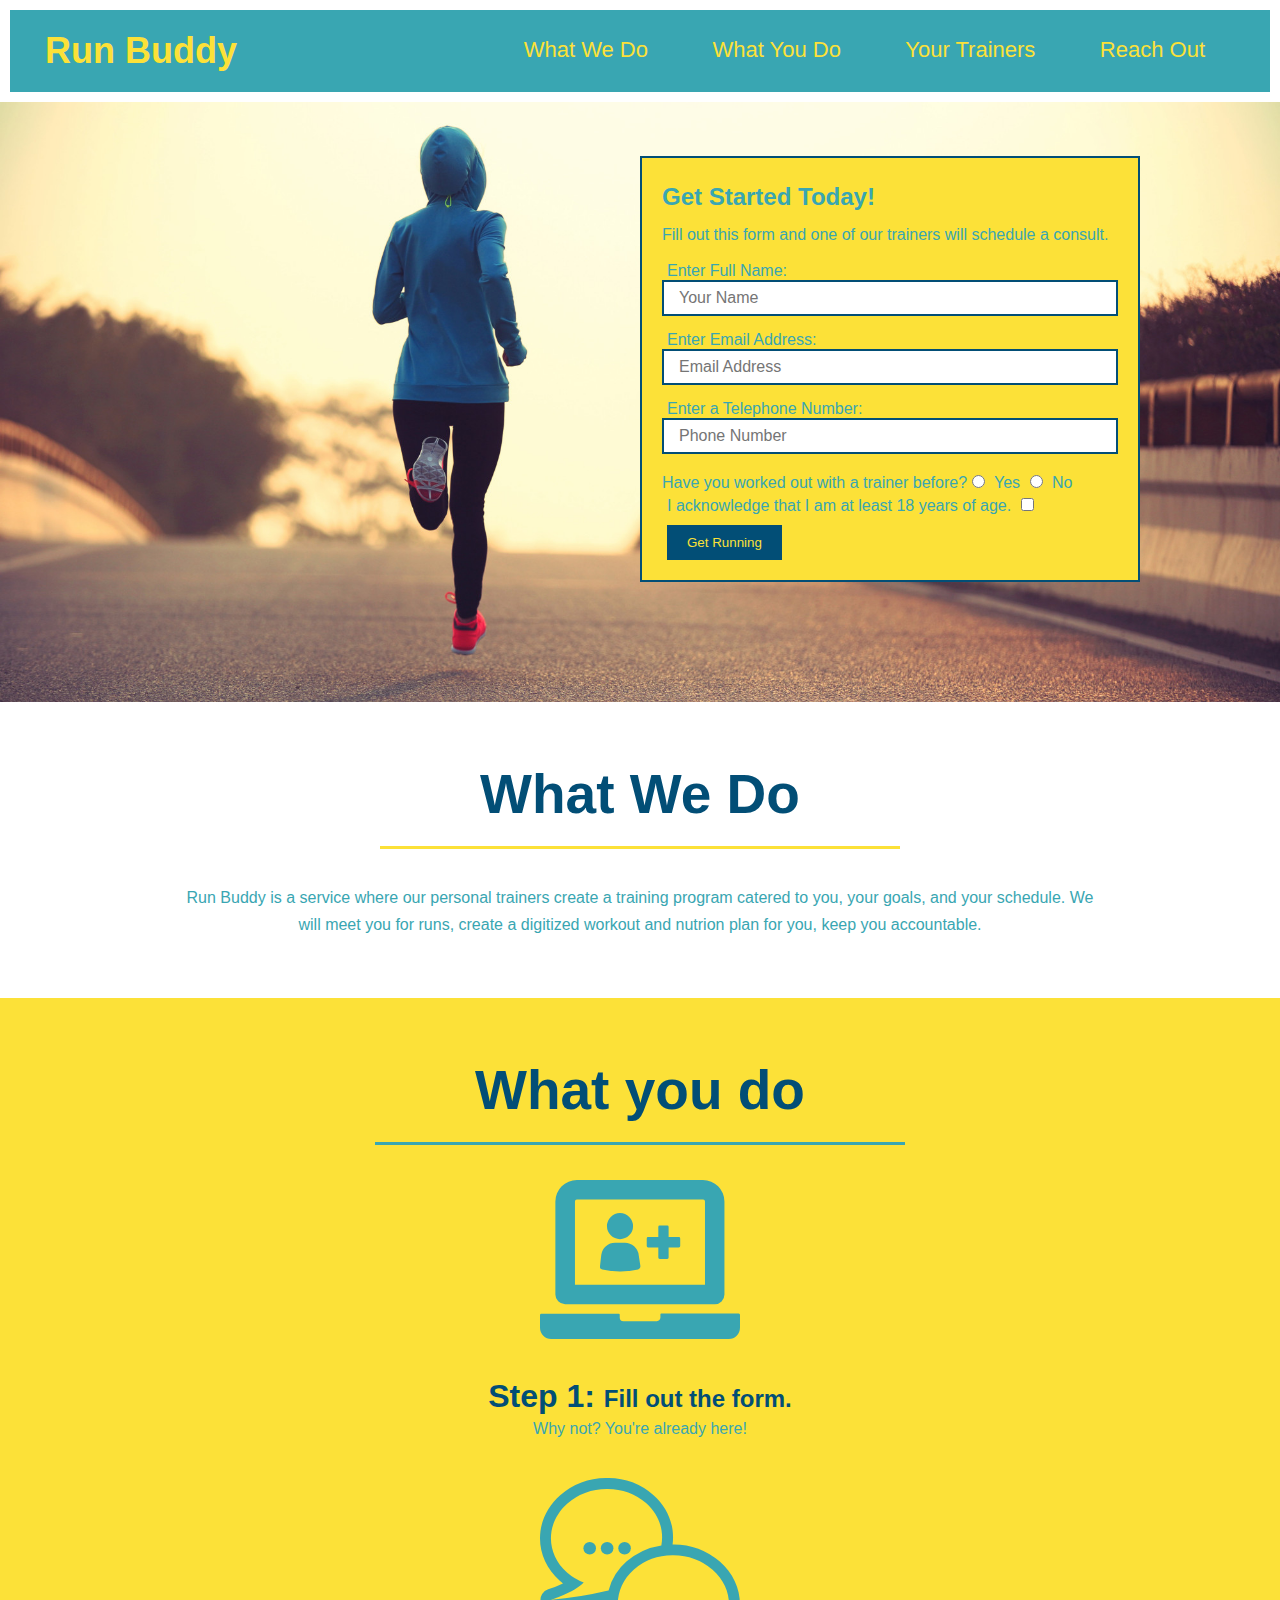
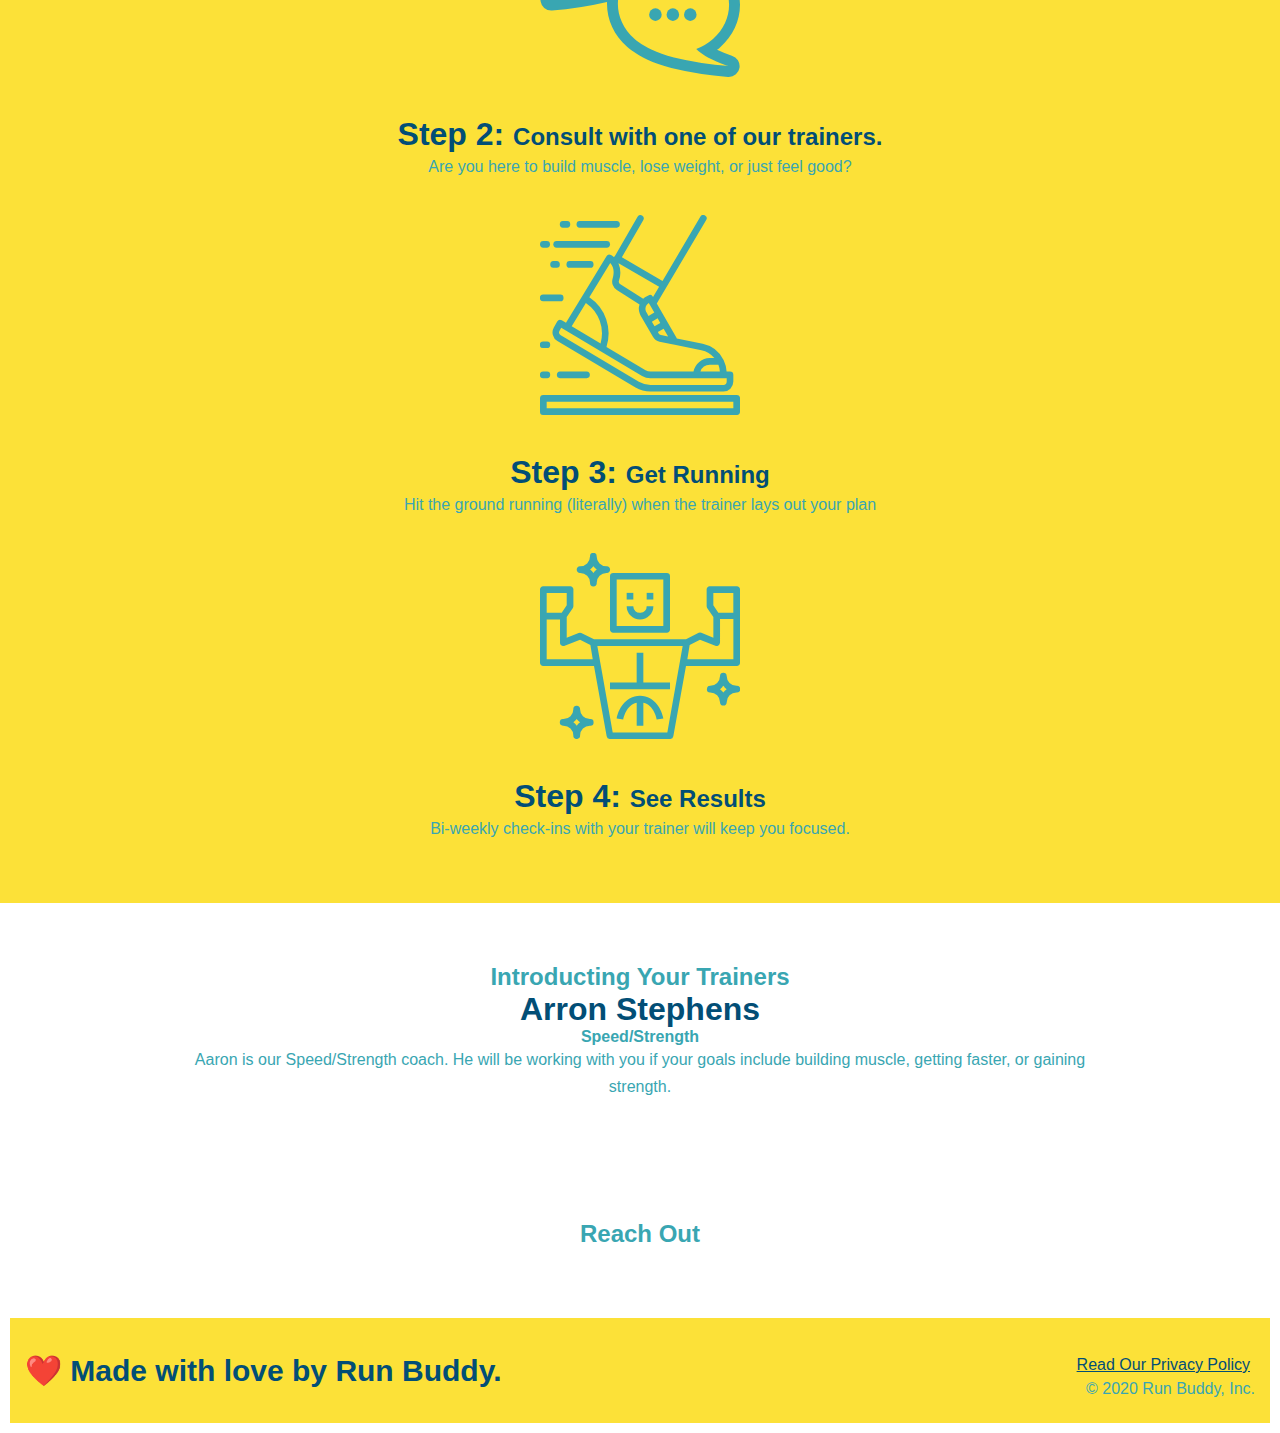
==== index.html @ bdec55b4 "changes to what you do section" ====
<!DOCTYPE html>
<html lang="en">
    <head>
        <title>Run Buddy</title>
        <meta charset="UTF-8" >
        <meta name="viewpoint" content="width=device-width">
        <link rel='stylesheet' type='text/css' href="styles.css"></link>
    </head>
    <body>
        <!--header-->
        <header>
            <h1><a href='/'>Run Buddy</a></h1>
            <nav>
                <ul>
                    <li class="one"><a href='#what-we-do'>What We Do</a></li>
                    <li class="two"><a href='#what-you-do'>What You Do</a></li>
                    <li class="three"><a href='#your-trainers'>Your Trainers</a></li>
                    <li class="four"><a href='#reach-out'>Reach Out</a></li>
                </ul>
            </nav>
        </header>
        <!--jumbotron section skeleton-->
        <section class="hero">
            <div class="form">
                <div>
                    <h3>Get Started Today!</h3>
                    <p>Fill out this form and one of our trainers will schedule a consult.</p>
                </div>
                <br>
                <form id="getStarted">
                    <label for="name">Enter Full Name: </label>
                    <input type="text" placeholder="Your Name" name="name" id="name" class='form-input'/>
                    <label for="email">Enter Email Address: </label>
                    <input type="email" placeholder="Email Address" name="email" id="email" class='form-input'/>
                    <label for="phone">Enter a Telephone Number: </label>
                    <input type='tel' placeholder="Phone Number" name="phone" id="phone" class='form-input'/>
                    <p>
                        Have you worked out with a trainer before?
                        <input type="radio" name="trainer-confirm" id="trainer-yes" />
                        <label for="trainer-yes">Yes</label>
                        <input type="radio" name="trainer-confirm" id="trainer-no" />
                        <label for="trainer-no">No</label>                    
                    </p>
                    <label for="18+">I acknowledge that I am at least 18 years of age.</label>
                    <input type='checkbox' name="18+" id="18+" />
                    <button type='submit'>Get Running</button>
                </form>
            </div>
        </section>
        <!--Section on what we do-->
        <section class='intro' id="what-we-do">
            <h2 class="section-title gold-border">What We Do</h2>
            <p>
                Run Buddy is a service where our personal trainers create a training program catered to you,
                your goals, and your schedule. We will meet you for runs, create a digitized workout and nutrion
                plan for you, keep you accountable.
            </p>
        </section>
        <!--Section on what customers need to do.-->
        <section class='intro' id="what-you-do">
            <h2 class="section-title blue-border">What you do</h2>
            <div>
                <img src="./01-04-svgs/step-1.svg" alt="" width="200px" length="200px">
                <h3>Step 1: <span>Fill out the form.</span></h3>
                <p>Why not? You're already here!</p>
            </div>
            <div>
                <img src="./01-04-svgs/step-2.svg" alt="" width="200px" length="200px">
                <h3>Step 2: <span>Consult with one of our trainers.</span></h3>
                <p>Are you here to build muscle, lose weight, or just feel good?</p>
            </div>
            <div>
                <img src="./01-04-svgs/step-3.svg" alt="" width="200px" length="200px">
                <h3>Step 3: <span>Get Running</span></h3>
                <p>Hit the ground running (literally) when the trainer lays out your plan</p>
            </div>
            <div>
                <img src="./01-04-svgs/step-4.svg" alt="" width="200px" length="200px">
                <h3>Step 4: <span>See Results</span></h3>
                <p>Bi-weekly check-ins with your trainer will keep you focused.</p>
            </div>
        </section>
        <!--Trainer information-->
        <section class="intro" id="your-trainers">
            <h2>Introducting Your Trainers</h2>
            <div>
                <h3>Arron Stephens</h3>
                <h4>Speed/Strength</h4>
                <p>
                    Aaron is our Speed/Strength coach. He will be working with you if your goals
                    include building muscle, getting faster, or gaining strength.
                </p>
            </div>
        </section>
        <!--Company Contact information-->
        <section class='intro' id="reach-out">
            <h2>Reach Out</h2>
        </section>
        <!--footer-->
        <footer>
            <h2>❤️ Made with love by Run Buddy.</h2>
            <div>
                <a href="README.md">Read Our Privacy Policy</a><br />
                &copy; 2020 Run Buddy, Inc.   
            </div>  
        </footer>
    </body>
</html>
---- styles.css ----
*{
    margin: 0;
    padding: 0;
    box-sizing: border-box;
}
body {
    color: #39a6b2;
    font-family: Arial, Helvetica, sans-serif;
}

header {
    padding: 20px 35px;
    background-color: #39a6b2;
    color: #fce138;
    margin: 10px 10px;
}
header h1 {
    color: #fce138;
    font-weight: bold;
    font-size: 36px;
    margin: 0;
    display: inline;
}
header a {
    color: #fce138;
    text-decoration: none;
    display: inline;
}

header nav {
    float: right;
    margin: 7px 0;
}

header nav ul li {
    display: inline;
}

header nav ul li a {
    margin: 0 30px;
    font-weight: lighter;
    font-size: 22px;
}

footer {
    background-color: #fce138;
    color: #39a6b2;
    padding: 35px 15px;
    margin: 10px 10px;
}

footer div {
    float: right;
    text-align: right;
    line-height: 1.5;
}

footer h2{
    display: inline;
    color: #024e76;
    font-size: 30px;
    margin: 0;
}

footer div a{
    color: #024e76;
    padding: 0 5px;
}

section {
    text-align: left;
    padding: 60px;
}

.hero {
    background-image: url('o-RUNNING-facebook.jpg');
    height: 600px;
    background-size: cover;
    background-position: left;
    position: relative;
}

.form {
    position: absolute;
    padding: 20px;
    background-color: #fce138;
    border: 2px solid #024e76;
    width: 500px;
    bottom: 120px;
    right: 140px;
}

.form div h3 {
    font-size: 24px;
    margin: 5px 0 15px 0;
}

.form-input{
    font-size: 16px;
    border: 2px solid #024e76;
    display: block;
    padding: 7px 15px;
    width: 100%;
    color: #024e76;
    margin-bottom: 15px;
}
.form label {
    margin: 0 5px;
}

#getStarted p {
    padding: 5px 0 5px 0;
}

button {
    display: block;
    background-color: #024e76;
    color: #fce138;
    margin: 10px 0 0 5px;
    padding: 10px 20px 10px 20px;
    border: none;
}


.intro{
    text-align: center;
}

.intro img {
    align-items: center;
    margin-bottom: 35px;
    margin-top: 35px
}

.intro p {
    line-height: 1.7;
    width: 80%;
    display: inline-block;
}

.section-title{
    font-size: 55px;
    color: #024e76;
    padding: 0 100px 20px 100px;
    display: inline-block;
    border-bottom: 3px solid;
}

.gold-border {
    border-color: #fce138;
}

.blue-border {
    border-color: #39a6b2;
}

#what-we-do p {
    margin-top: 35px;
}

#what-you-do {
    background-color: #fce138;
}

.intro h3 {
    color: #024e76;
    font-size: 32px;
}

#what-you-do span {
    font-size: 24px;
}
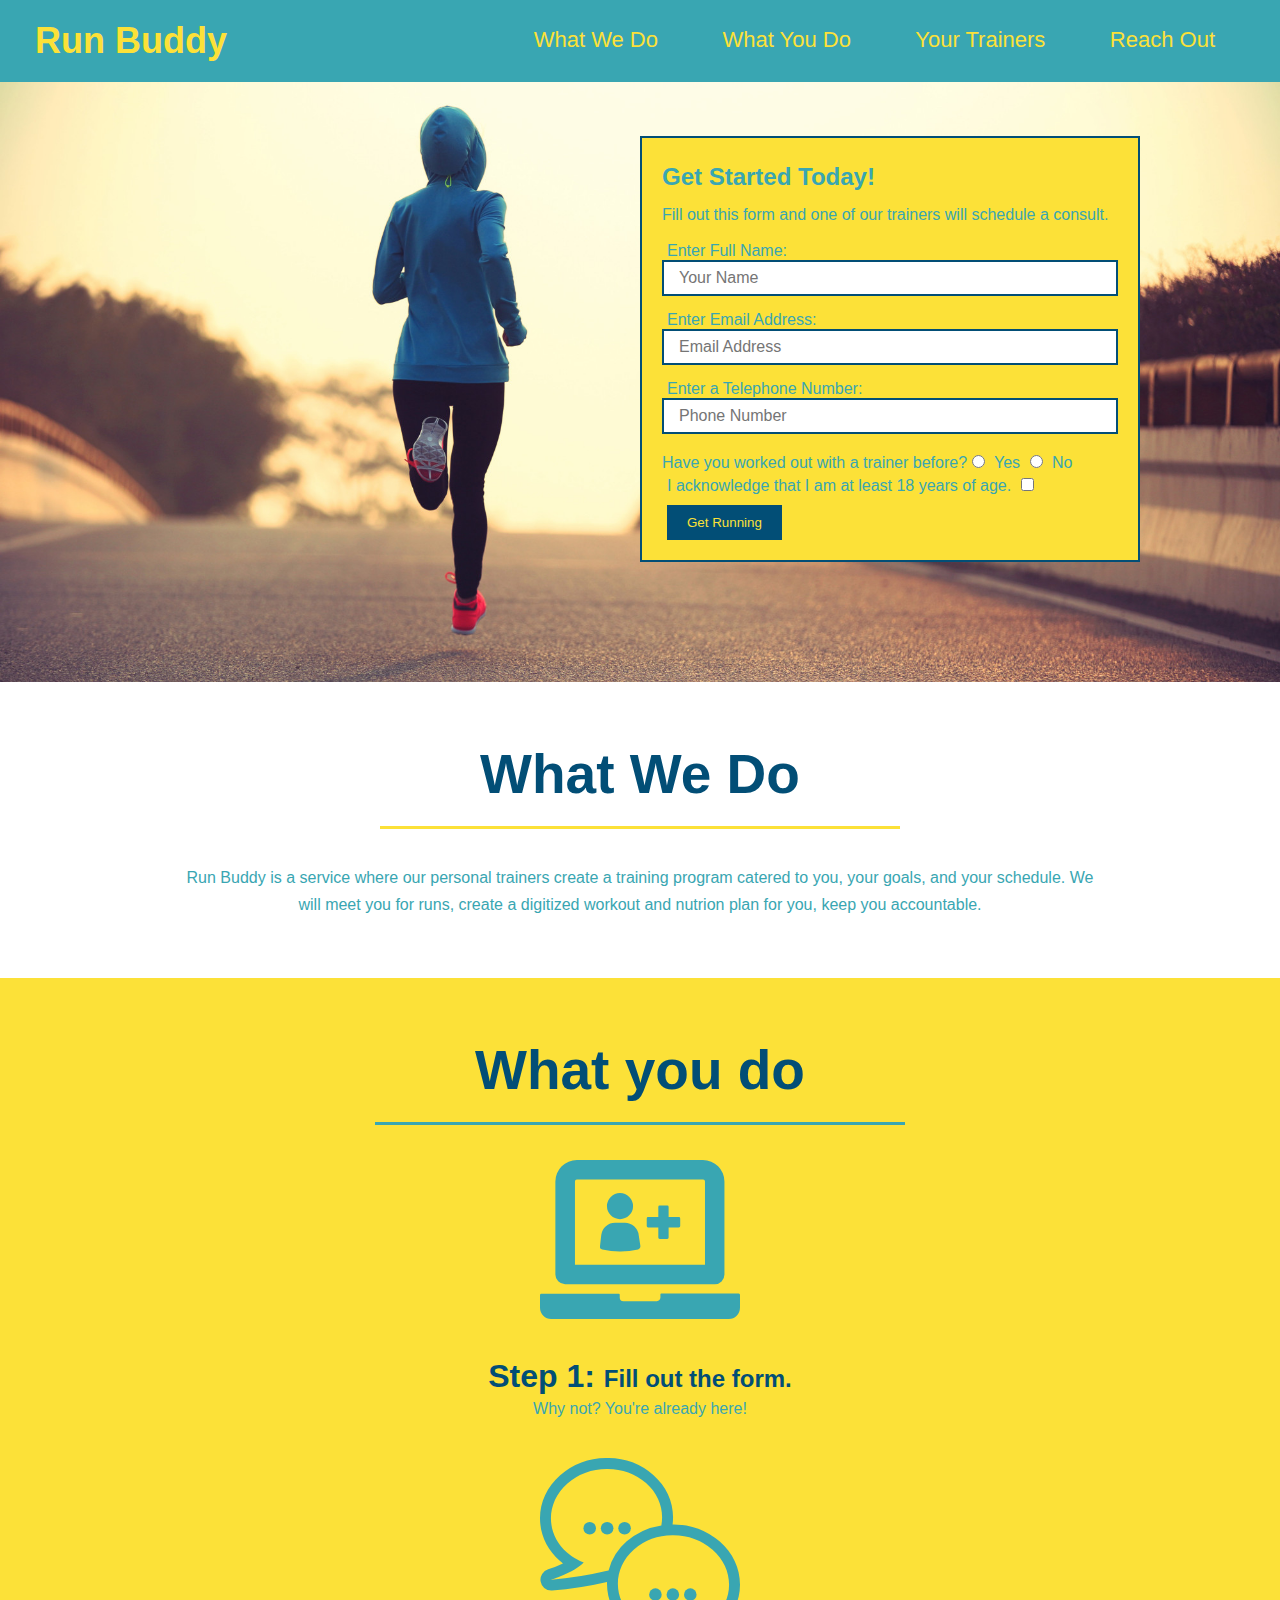
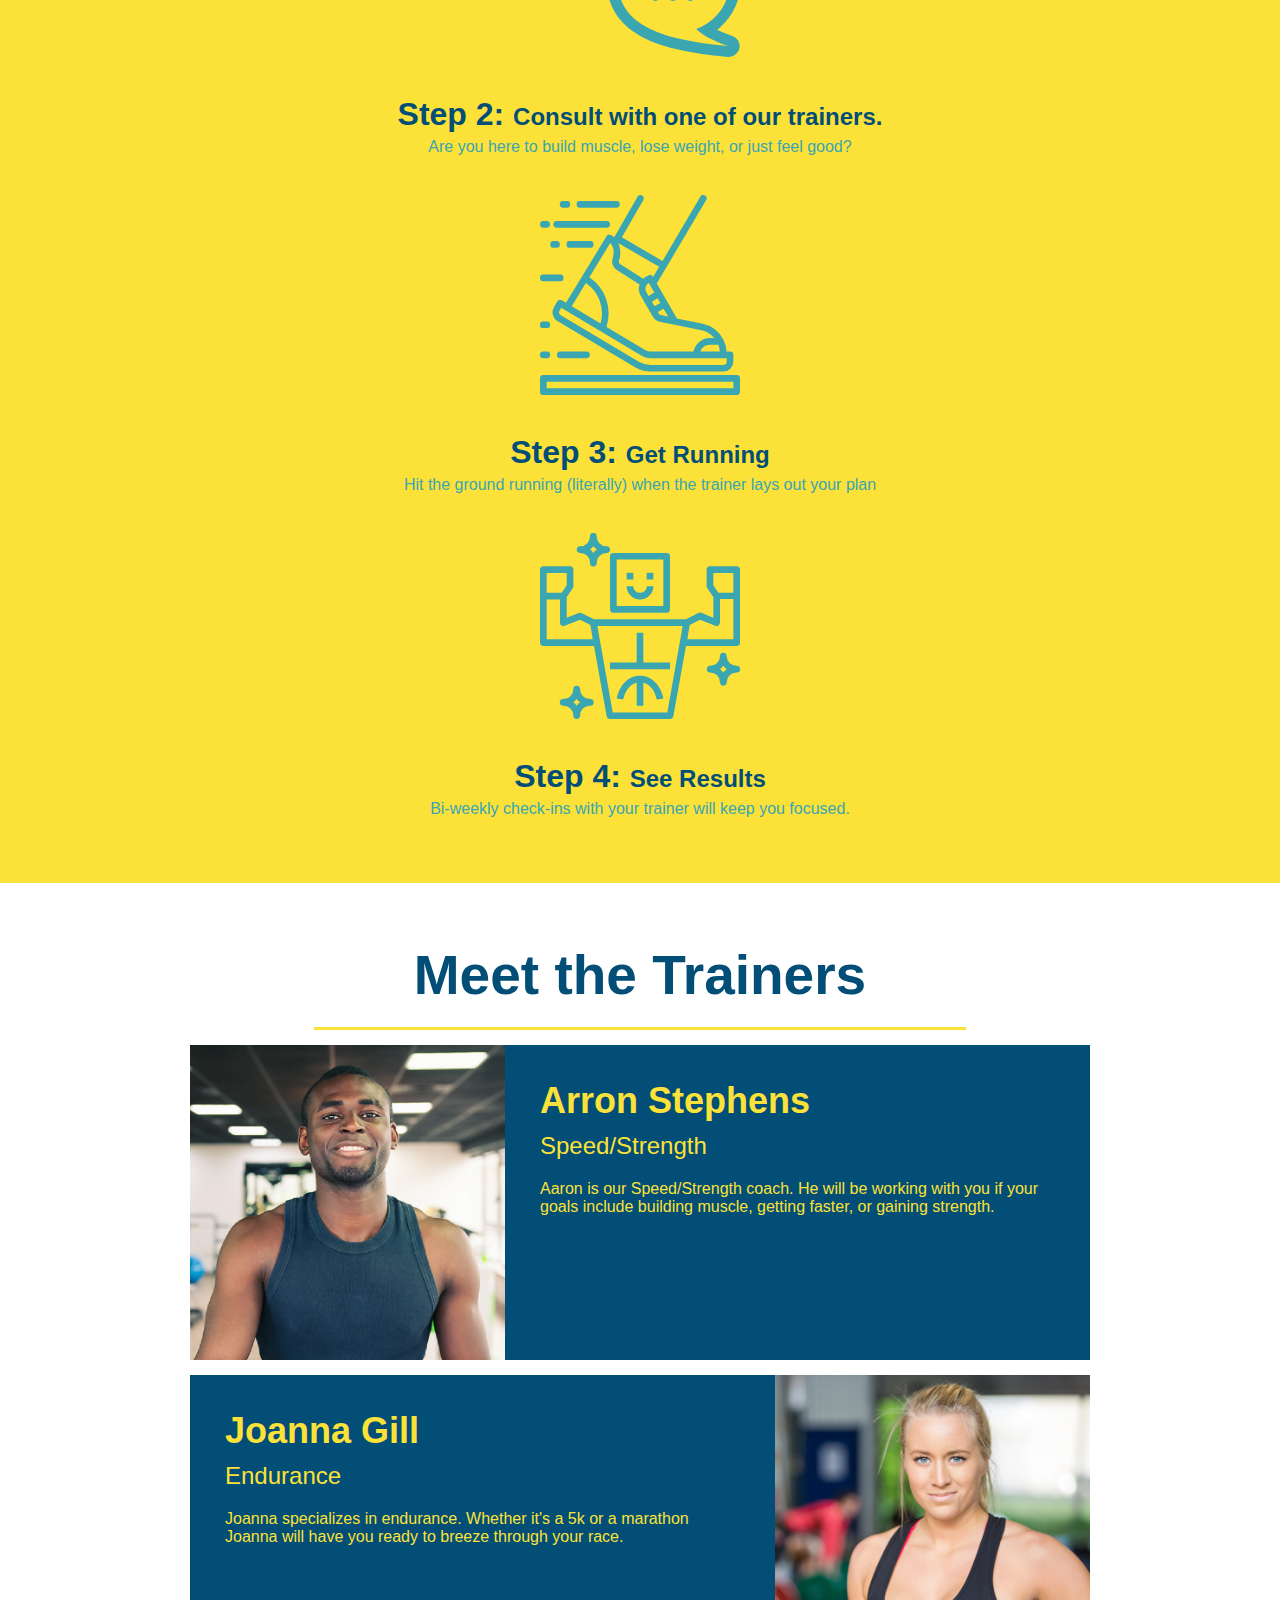
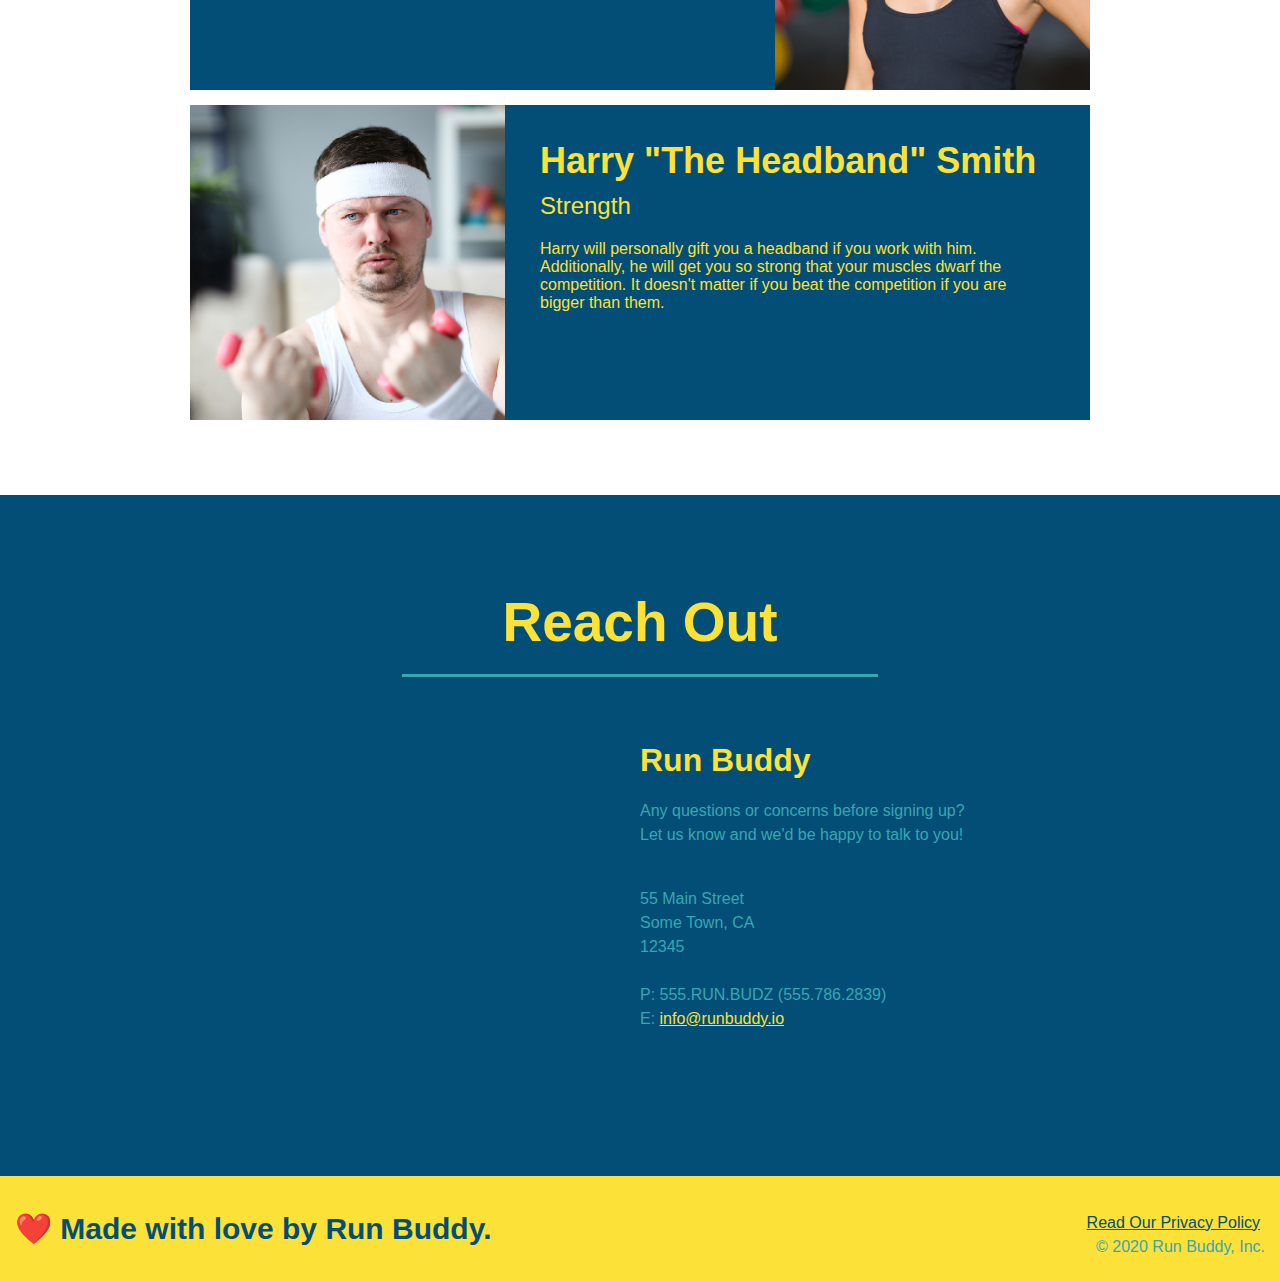
==== commit c1a602e2: "version 3.0" ====
--- a/index.html
+++ b/index.html
@@ -81,26 +81,69 @@
             </div>
         </section>
         <!--Trainer information-->
-        <section class="intro" id="your-trainers">
-            <h2>Introducting Your Trainers</h2>
-            <div>
-                <h3>Arron Stephens</h3>
-                <h4>Speed/Strength</h4>
-                <p>
-                    Aaron is our Speed/Strength coach. He will be working with you if your goals
-                    include building muscle, getting faster, or gaining strength.
-                </p>
-            </div>
+        <section class="trainers" id="your-trainers">
+            <h2 class="section-title gold-border">Meet the Trainers</h2>
+            <article class="trainer-class" id="arron">
+                <img src="./01-05-trainers/trainer-1.jpg" alt="arron stephens">
+                <div class="trainer-bio">
+                    <h3>Arron Stephens</h3>
+                    <h4>Speed/Strength</h4>
+                    <p>
+                        Aaron is our Speed/Strength coach. He will be working with you if your goals
+                        include building muscle, getting faster, or gaining strength.
+                    </p>
+                </div>
+            </article>
+            <article class="trainer-class" id="joanna">
+                <div class="trainer-bio">
+                    <h3>Joanna Gill</h3>
+                    <h4>Endurance</h4>
+                    <p>
+                        Joanna specializes in endurance. Whether it's a 5k or
+                        a marathon Joanna will have you ready to breeze through your race.
+                    </p>
+                </div>
+                <img src="./01-05-trainers/trainer-2.jpg" alt="joanna">
+            </article>
+            <article class="trainer-class" id="harry">
+                <img src="./01-05-trainers/trainer-3.jpg" alt="harry">
+                <div class="trainer-bio">
+                    <h3>Harry "The Headband" Smith</h3>
+                    <h4>Strength</h4>
+                    <p>
+                        Harry will personally gift you a headband if you work with him.
+                        Additionally, he will get you so strong that your muscles dwarf the competition.
+                        It doesn't matter if you beat the competition if you are bigger than them.
+                    </p>
+                </div>
+            </article>
         </section>
         <!--Company Contact information-->
         <section class='intro' id="reach-out">
-            <h2>Reach Out</h2>
+            <h2 id="reach-out-header" class="section-title blue-border">Reach Out</h2>
+            <div class="contact-container">
+                <iframe src="https://www.google.com/maps/embed?pb=!1m18!1m12!1m3!1d3538.523298002598!2d-82.57036288574702!3d27.51519714051853!2m3!1f0!2f0!3f0!3m2!1i1024!2i768!4f13.1!3m3!1m2!1s0x88c317ddf78c038b%3A0x8ebce82d6ca10215!2s55%20Main%20St%2C%20Palmetto%2C%20FL%2034221!5e0!3m2!1sen!2sus!4v1650056650446!5m2!1sen!2sus" style="border:0;" allowfullscreen="" loading="lazy" referrerpolicy="no-referrer-when-downgrade"></iframe>
+                <article class="contact-info">
+                    <h3>Run Buddy</h3>
+                    <p>
+                        Any questions or concerns before signing up?<br>
+                        Let us know and we'd be happy to talk to you!
+                    </p>
+                    <address>
+                        55 Main Street<br>
+                        Some Town, CA<br>
+                        12345<br><br>
+                        P: 555.RUN.BUDZ (555.786.2839)<br>
+                        E: <a href="mailto:info@runbuddy.io">info@runbuddy.io</a>
+                    </address>
+                </article> 
+            </div>
         </section>
         <!--footer-->
         <footer>
             <h2>❤️ Made with love by Run Buddy.</h2>
             <div>
-                <a href="README.md">Read Our Privacy Policy</a><br />
+                <a href="./privacypolicy.html">Read Our Privacy Policy</a><br />
                 &copy; 2020 Run Buddy, Inc.   
             </div>  
         </footer>
--- a/styles.css
+++ b/styles.css
@@ -12,7 +12,7 @@
     padding: 20px 35px;
     background-color: #39a6b2;
     color: #fce138;
-    margin: 10px 10px;
+    margin: 0;
 }
 header h1 {
     color: #fce138;
@@ -46,7 +46,7 @@
     background-color: #fce138;
     color: #39a6b2;
     padding: 35px 15px;
-    margin: 10px 10px;
+    margin: 0
 }
 
 footer div {
@@ -169,4 +169,81 @@
 
 #what-you-do span {
     font-size: 24px;
+}
+
+.trainers {
+    text-align: center;
+}
+
+.trainer-class {
+    width: 900px;
+    margin: 15px auto 15px auto;
+    color: #fce138;
+    background-color: #024e76;
+    overflow: auto;
+}
+
+.trainer-class img {
+    width: 35%;
+    float: left;
+}
+
+.trainer-bio {
+    width: 65%;
+    float: left;
+    padding: 35px;
+    text-align: left;
+}
+
+.trainer-bio h3 {
+    font-size: 36px;
+}
+
+.trainer-bio h4 {
+    font-weight: lighter;
+    font-size: 24px;
+    margin: 10px 0 20px 0;
+}
+
+#reach-out h3,a {
+    color: #fce138
+}
+
+#reach-out-header {
+    color: #fce138;
+    margin: 35px;
+}
+
+#reach-out {
+    background-color: #024e76;
+}
+
+.contact-container{
+    width: 1000px;
+    display: inline-block;
+    align-items: center;
+}
+
+.contact-container iframe {
+    width: 400px;
+    height: 400px;
+    display: inline;
+    float: left;
+    margin: 0 30px 0 40px;
+}
+
+.contact-container article {
+    width: 500px;
+    display: inline;
+    float: left;
+    text-align: left;
+    margin: 30px 0 0 30px;
+    vertical-align: top;
+}
+
+.contact-container p, address {
+    margin: 20px 0;
+    line-height: 1.5;
+    font-size: 16px;
+    font-style: normal;
 }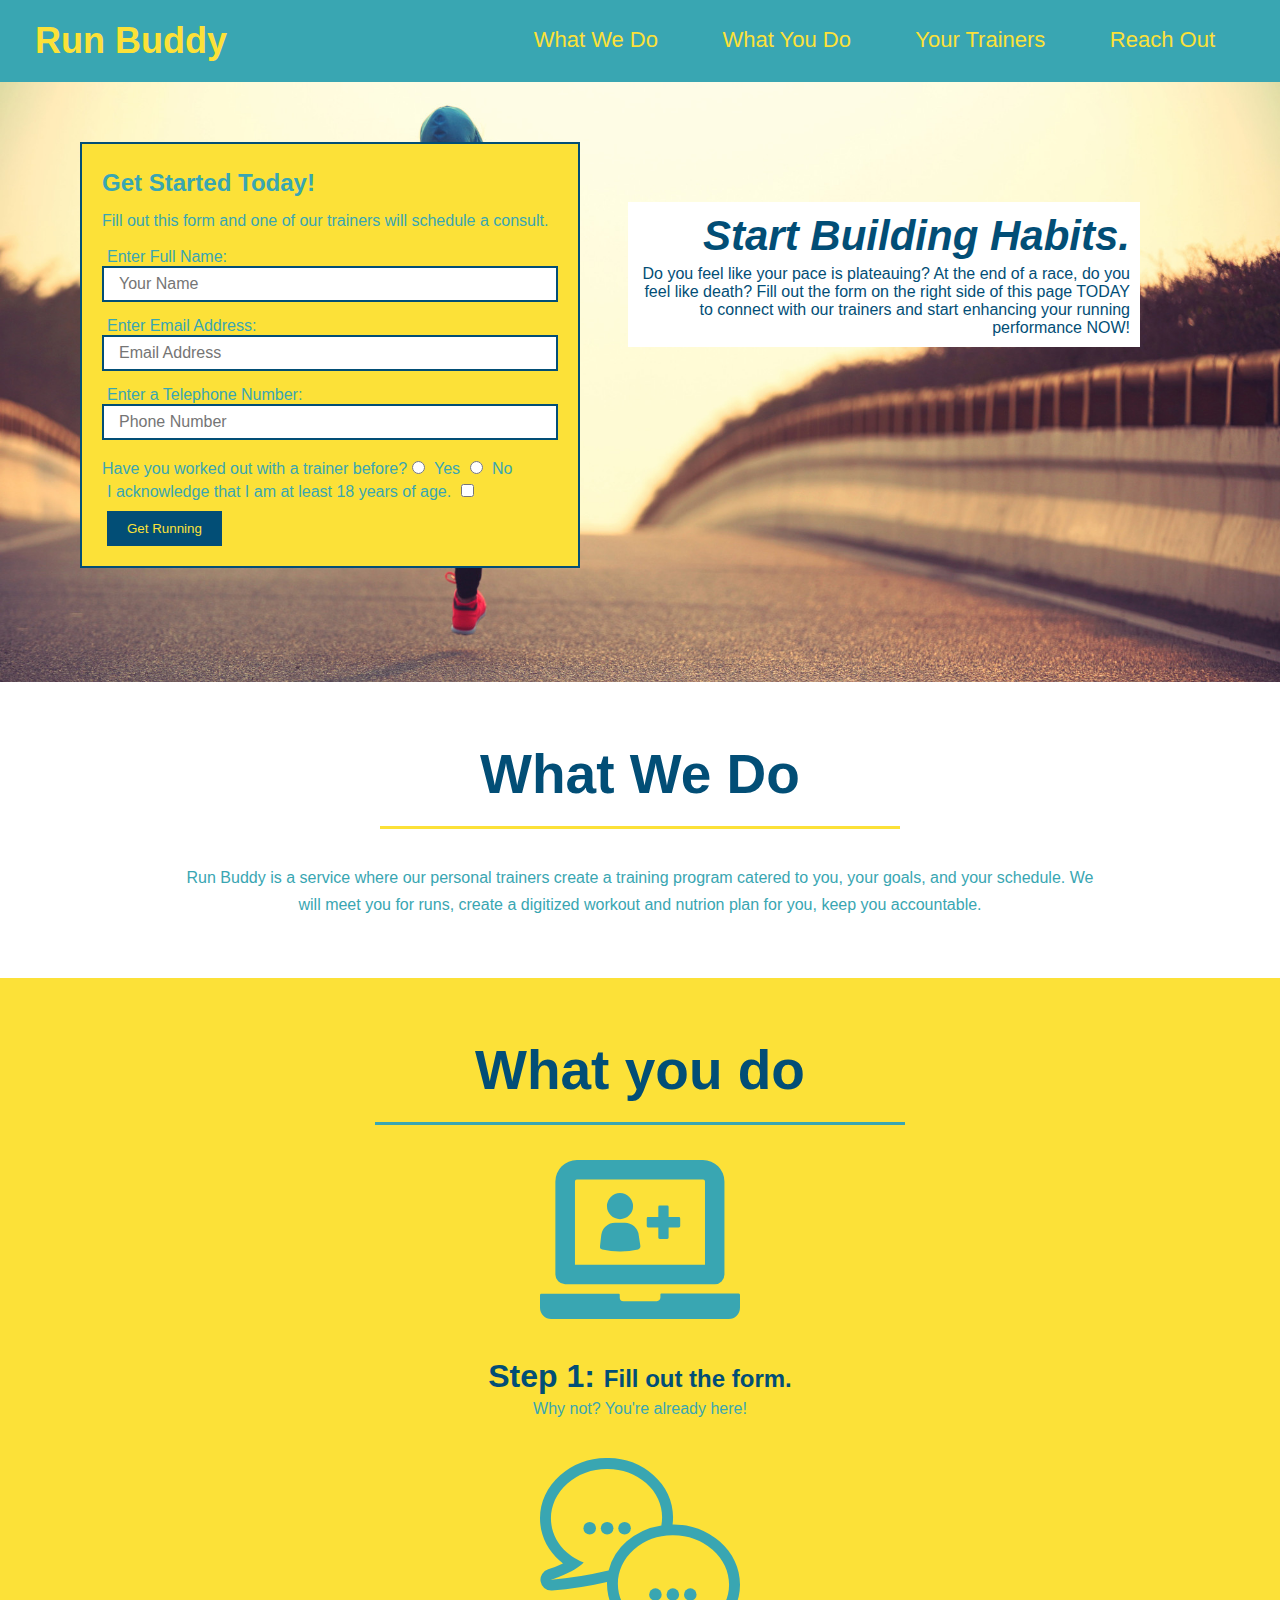
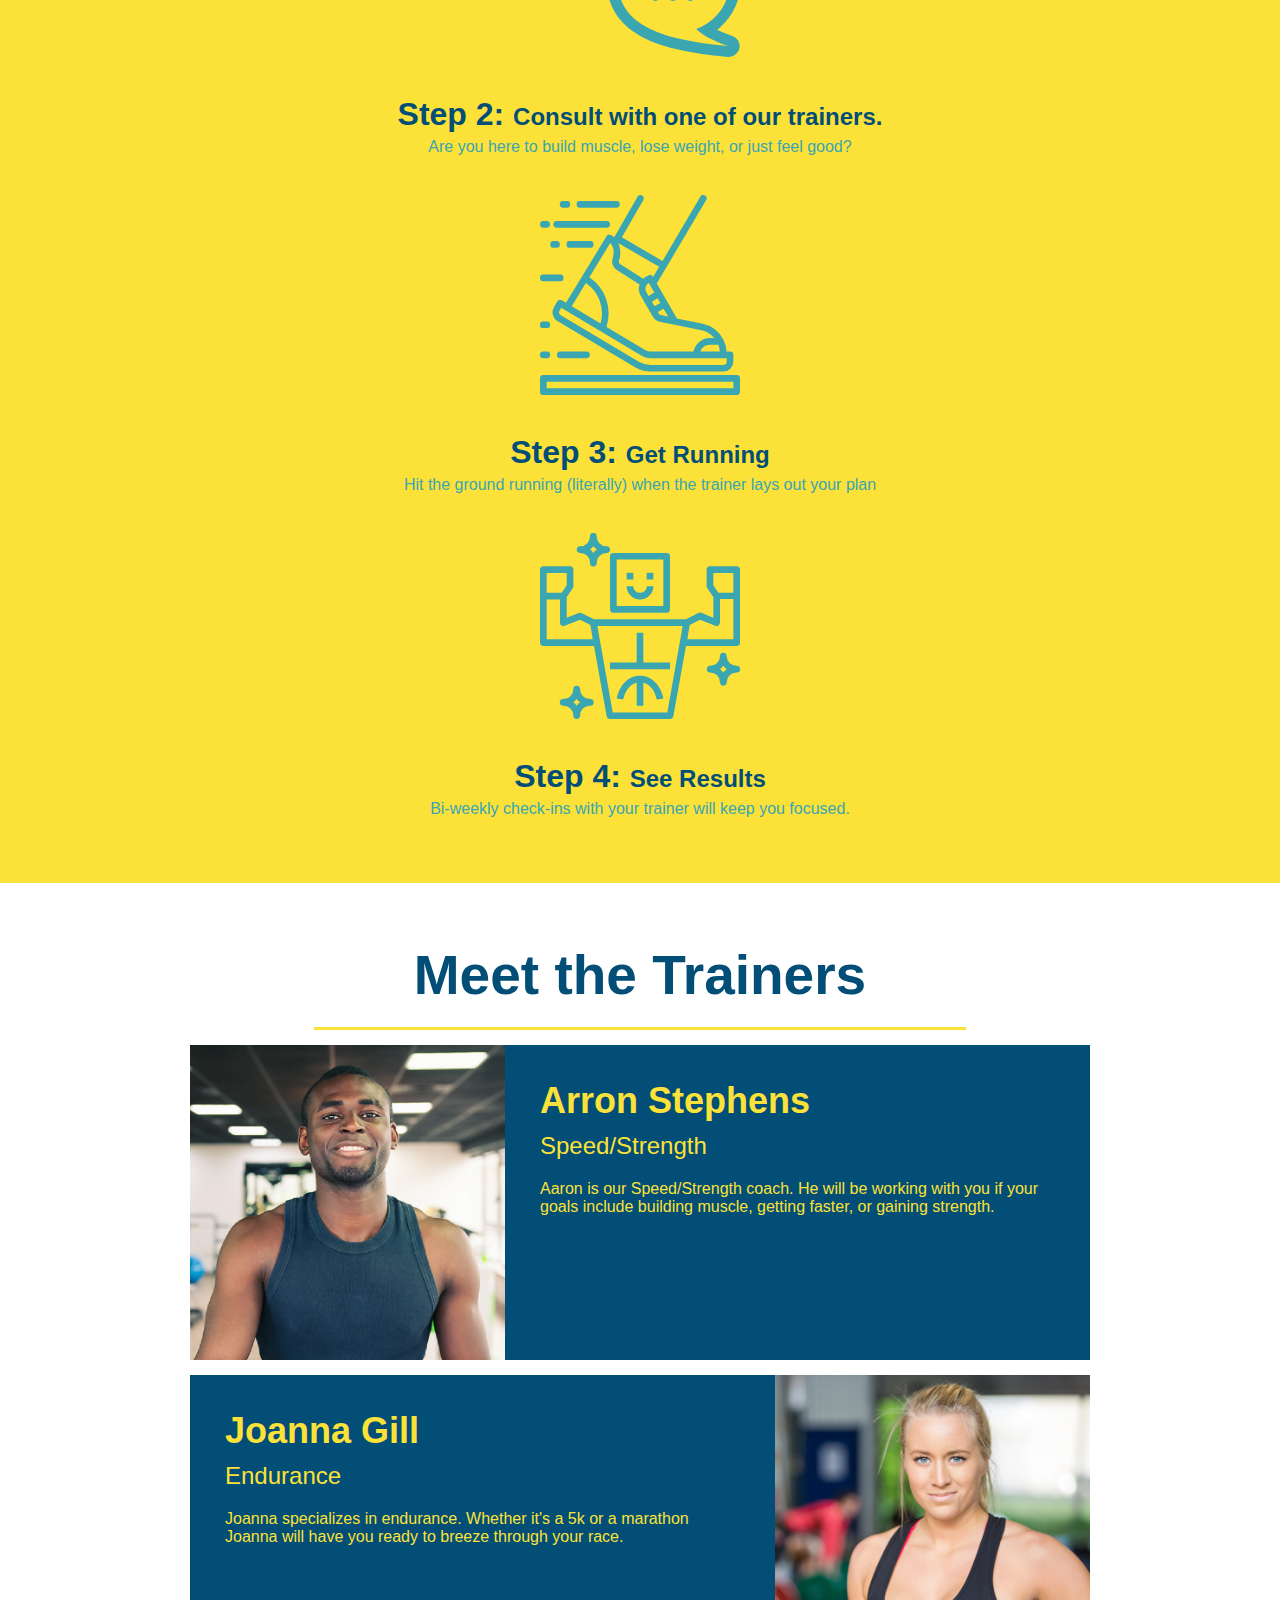
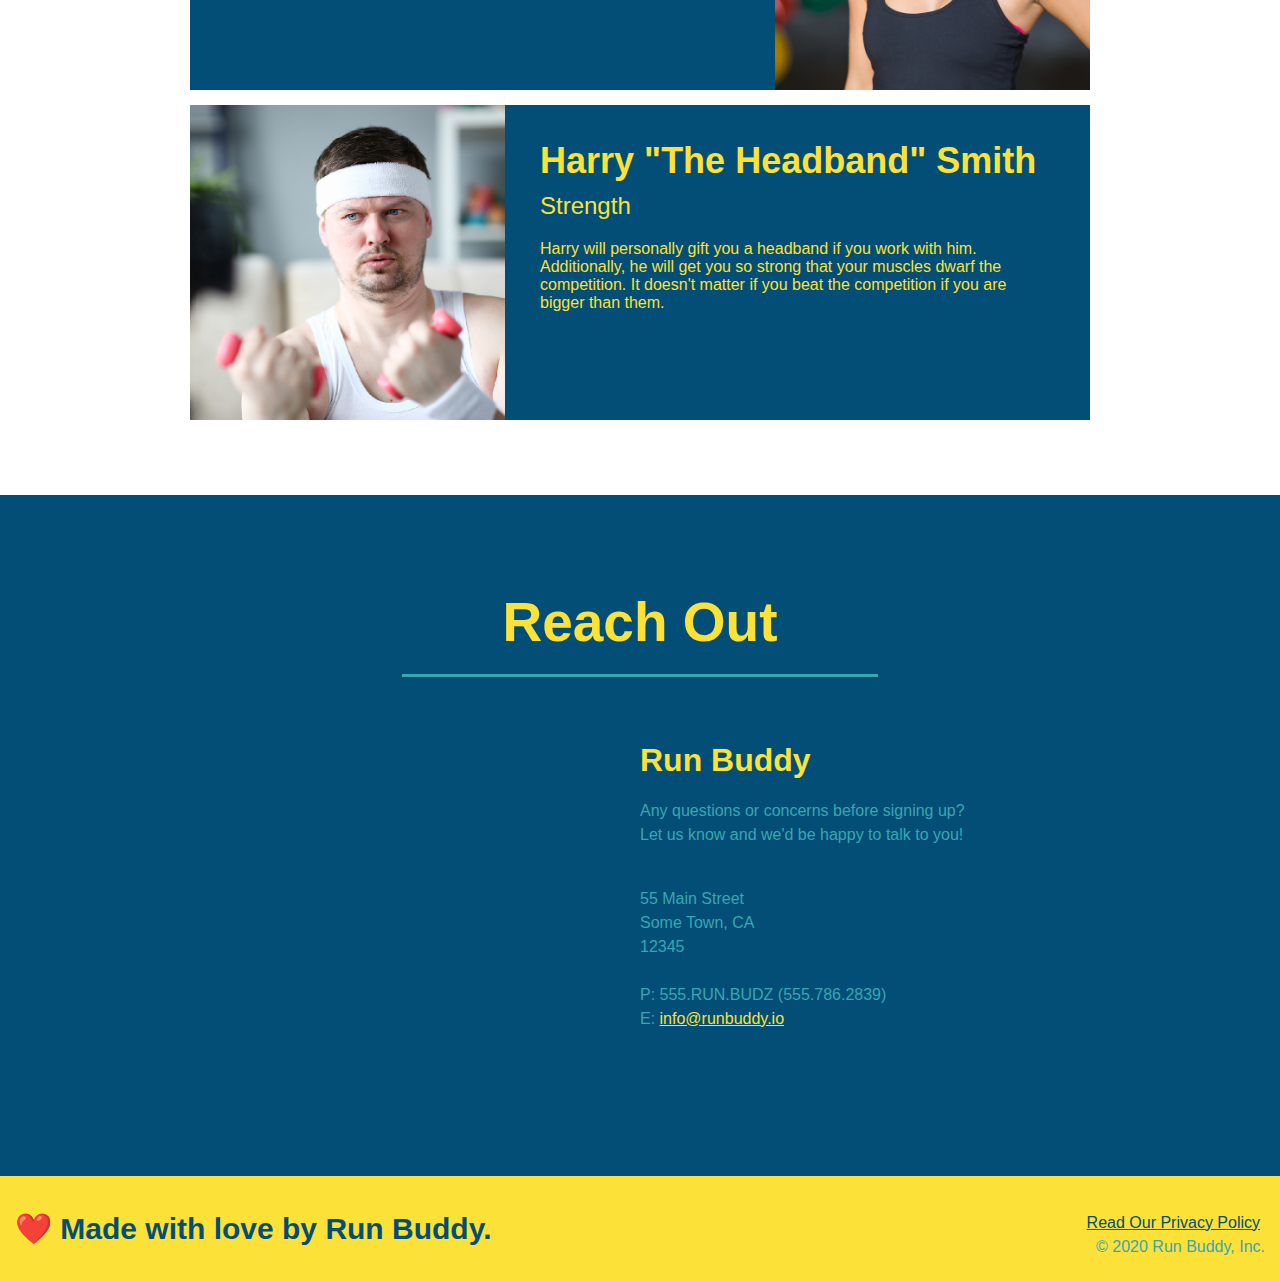
==== commit af9369d1: "added call to action" ====
--- a/index.html
+++ b/index.html
@@ -1,151 +1,213 @@
 <!DOCTYPE html>
 <html lang="en">
-    <head>
-        <title>Run Buddy</title>
-        <meta charset="UTF-8" >
-        <meta name="viewpoint" content="width=device-width">
-        <link rel='stylesheet' type='text/css' href="styles.css"></link>
-    </head>
-    <body>
-        <!--header-->
-        <header>
-            <h1><a href='/'>Run Buddy</a></h1>
-            <nav>
-                <ul>
-                    <li class="one"><a href='#what-we-do'>What We Do</a></li>
-                    <li class="two"><a href='#what-you-do'>What You Do</a></li>
-                    <li class="three"><a href='#your-trainers'>Your Trainers</a></li>
-                    <li class="four"><a href='#reach-out'>Reach Out</a></li>
-                </ul>
-            </nav>
-        </header>
-        <!--jumbotron section skeleton-->
-        <section class="hero">
-            <div class="form">
-                <div>
-                    <h3>Get Started Today!</h3>
-                    <p>Fill out this form and one of our trainers will schedule a consult.</p>
-                </div>
-                <br>
-                <form id="getStarted">
-                    <label for="name">Enter Full Name: </label>
-                    <input type="text" placeholder="Your Name" name="name" id="name" class='form-input'/>
-                    <label for="email">Enter Email Address: </label>
-                    <input type="email" placeholder="Email Address" name="email" id="email" class='form-input'/>
-                    <label for="phone">Enter a Telephone Number: </label>
-                    <input type='tel' placeholder="Phone Number" name="phone" id="phone" class='form-input'/>
-                    <p>
-                        Have you worked out with a trainer before?
-                        <input type="radio" name="trainer-confirm" id="trainer-yes" />
-                        <label for="trainer-yes">Yes</label>
-                        <input type="radio" name="trainer-confirm" id="trainer-no" />
-                        <label for="trainer-no">No</label>                    
-                    </p>
-                    <label for="18+">I acknowledge that I am at least 18 years of age.</label>
-                    <input type='checkbox' name="18+" id="18+" />
-                    <button type='submit'>Get Running</button>
-                </form>
-            </div>
-        </section>
-        <!--Section on what we do-->
-        <section class='intro' id="what-we-do">
-            <h2 class="section-title gold-border">What We Do</h2>
-            <p>
-                Run Buddy is a service where our personal trainers create a training program catered to you,
-                your goals, and your schedule. We will meet you for runs, create a digitized workout and nutrion
-                plan for you, keep you accountable.
-            </p>
-        </section>
-        <!--Section on what customers need to do.-->
-        <section class='intro' id="what-you-do">
-            <h2 class="section-title blue-border">What you do</h2>
-            <div>
-                <img src="./01-04-svgs/step-1.svg" alt="" width="200px" length="200px">
-                <h3>Step 1: <span>Fill out the form.</span></h3>
-                <p>Why not? You're already here!</p>
-            </div>
-            <div>
-                <img src="./01-04-svgs/step-2.svg" alt="" width="200px" length="200px">
-                <h3>Step 2: <span>Consult with one of our trainers.</span></h3>
-                <p>Are you here to build muscle, lose weight, or just feel good?</p>
-            </div>
-            <div>
-                <img src="./01-04-svgs/step-3.svg" alt="" width="200px" length="200px">
-                <h3>Step 3: <span>Get Running</span></h3>
-                <p>Hit the ground running (literally) when the trainer lays out your plan</p>
-            </div>
-            <div>
-                <img src="./01-04-svgs/step-4.svg" alt="" width="200px" length="200px">
-                <h3>Step 4: <span>See Results</span></h3>
-                <p>Bi-weekly check-ins with your trainer will keep you focused.</p>
-            </div>
-        </section>
-        <!--Trainer information-->
-        <section class="trainers" id="your-trainers">
-            <h2 class="section-title gold-border">Meet the Trainers</h2>
-            <article class="trainer-class" id="arron">
-                <img src="./01-05-trainers/trainer-1.jpg" alt="arron stephens">
-                <div class="trainer-bio">
-                    <h3>Arron Stephens</h3>
-                    <h4>Speed/Strength</h4>
-                    <p>
-                        Aaron is our Speed/Strength coach. He will be working with you if your goals
-                        include building muscle, getting faster, or gaining strength.
-                    </p>
-                </div>
-            </article>
-            <article class="trainer-class" id="joanna">
-                <div class="trainer-bio">
-                    <h3>Joanna Gill</h3>
-                    <h4>Endurance</h4>
-                    <p>
-                        Joanna specializes in endurance. Whether it's a 5k or
-                        a marathon Joanna will have you ready to breeze through your race.
-                    </p>
-                </div>
-                <img src="./01-05-trainers/trainer-2.jpg" alt="joanna">
-            </article>
-            <article class="trainer-class" id="harry">
-                <img src="./01-05-trainers/trainer-3.jpg" alt="harry">
-                <div class="trainer-bio">
-                    <h3>Harry "The Headband" Smith</h3>
-                    <h4>Strength</h4>
-                    <p>
-                        Harry will personally gift you a headband if you work with him.
-                        Additionally, he will get you so strong that your muscles dwarf the competition.
-                        It doesn't matter if you beat the competition if you are bigger than them.
-                    </p>
-                </div>
-            </article>
-        </section>
-        <!--Company Contact information-->
-        <section class='intro' id="reach-out">
-            <h2 id="reach-out-header" class="section-title blue-border">Reach Out</h2>
-            <div class="contact-container">
-                <iframe src="https://www.google.com/maps/embed?pb=!1m18!1m12!1m3!1d3538.523298002598!2d-82.57036288574702!3d27.51519714051853!2m3!1f0!2f0!3f0!3m2!1i1024!2i768!4f13.1!3m3!1m2!1s0x88c317ddf78c038b%3A0x8ebce82d6ca10215!2s55%20Main%20St%2C%20Palmetto%2C%20FL%2034221!5e0!3m2!1sen!2sus!4v1650056650446!5m2!1sen!2sus" style="border:0;" allowfullscreen="" loading="lazy" referrerpolicy="no-referrer-when-downgrade"></iframe>
-                <article class="contact-info">
-                    <h3>Run Buddy</h3>
-                    <p>
-                        Any questions or concerns before signing up?<br>
-                        Let us know and we'd be happy to talk to you!
-                    </p>
-                    <address>
-                        55 Main Street<br>
-                        Some Town, CA<br>
-                        12345<br><br>
-                        P: 555.RUN.BUDZ (555.786.2839)<br>
-                        E: <a href="mailto:info@runbuddy.io">info@runbuddy.io</a>
-                    </address>
-                </article> 
-            </div>
-        </section>
-        <!--footer-->
-        <footer>
-            <h2>❤️ Made with love by Run Buddy.</h2>
-            <div>
-                <a href="./privacypolicy.html">Read Our Privacy Policy</a><br />
-                &copy; 2020 Run Buddy, Inc.   
-            </div>  
-        </footer>
-    </body>
-</html>+  <head>
+    <title>Run Buddy</title>
+    <meta charset="UTF-8" />
+    <meta name="viewpoint" content="width=device-width" />
+    <link rel="stylesheet" type="text/css" href="styles.css" />
+  </head>
+  <body>
+    <!--header-->
+    <header>
+      <h1><a href="/">Run Buddy</a></h1>
+      <nav>
+        <ul>
+          <li class="one"><a href="#what-we-do">What We Do</a></li>
+          <li class="two"><a href="#what-you-do">What You Do</a></li>
+          <li class="three"><a href="#your-trainers">Your Trainers</a></li>
+          <li class="four"><a href="#reach-out">Reach Out</a></li>
+        </ul>
+      </nav>
+    </header>
+    <!--jumbotron section skeleton-->
+    <section class="hero">
+      <div class="form">
+        <div>
+          <h3>Get Started Today!</h3>
+          <p>
+            Fill out this form and one of our trainers will schedule a consult.
+          </p>
+        </div>
+        <br />
+        <form id="getStarted">
+          <label for="name">Enter Full Name: </label>
+          <input
+            type="text"
+            placeholder="Your Name"
+            name="name"
+            id="name"
+            class="form-input"
+          />
+          <label for="email">Enter Email Address: </label>
+          <input
+            type="email"
+            placeholder="Email Address"
+            name="email"
+            id="email"
+            class="form-input"
+          />
+          <label for="phone">Enter a Telephone Number: </label>
+          <input
+            type="tel"
+            placeholder="Phone Number"
+            name="phone"
+            id="phone"
+            class="form-input"
+          />
+          <p>
+            Have you worked out with a trainer before?
+            <input type="radio" name="trainer-confirm" id="trainer-yes" />
+            <label for="trainer-yes">Yes</label>
+            <input type="radio" name="trainer-confirm" id="trainer-no" />
+            <label for="trainer-no">No</label>
+          </p>
+          <label for="18+"
+            >I acknowledge that I am at least 18 years of age.</label
+          >
+          <input type="checkbox" name="18+" id="18+" />
+          <button type="submit">Get Running</button>
+        </form>
+      </div>
+      <div class="hero-cta">
+        <h2 class="">Start Building Habits.</h2>
+        <p>
+          Do you feel like your pace is plateauing? At the end of a race, do you
+          feel like death? Fill out the form on the right side of this page
+          TODAY to connect with our trainers and start enhancing your running
+          performance NOW!
+        </p>
+      </div>
+    </section>
+    <!--Section on what we do-->
+    <section class="intro" id="what-we-do">
+      <h2 class="section-title gold-border">What We Do</h2>
+      <p>
+        Run Buddy is a service where our personal trainers create a training
+        program catered to you, your goals, and your schedule. We will meet you
+        for runs, create a digitized workout and nutrion plan for you, keep you
+        accountable.
+      </p>
+    </section>
+    <!--Section on what customers need to do.-->
+    <section class="intro" id="what-you-do">
+      <h2 class="section-title blue-border">What you do</h2>
+      <div>
+        <img
+          src="./01-04-svgs/step-1.svg"
+          alt=""
+          width="200px"
+          length="200px"
+        />
+        <h3>Step 1: <span>Fill out the form.</span></h3>
+        <p>Why not? You're already here!</p>
+      </div>
+      <div>
+        <img
+          src="./01-04-svgs/step-2.svg"
+          alt=""
+          width="200px"
+          length="200px"
+        />
+        <h3>Step 2: <span>Consult with one of our trainers.</span></h3>
+        <p>Are you here to build muscle, lose weight, or just feel good?</p>
+      </div>
+      <div>
+        <img
+          src="./01-04-svgs/step-3.svg"
+          alt=""
+          width="200px"
+          length="200px"
+        />
+        <h3>Step 3: <span>Get Running</span></h3>
+        <p>
+          Hit the ground running (literally) when the trainer lays out your plan
+        </p>
+      </div>
+      <div>
+        <img
+          src="./01-04-svgs/step-4.svg"
+          alt=""
+          width="200px"
+          length="200px"
+        />
+        <h3>Step 4: <span>See Results</span></h3>
+        <p>Bi-weekly check-ins with your trainer will keep you focused.</p>
+      </div>
+    </section>
+    <!--Trainer information-->
+    <section class="trainers" id="your-trainers">
+      <h2 class="section-title gold-border">Meet the Trainers</h2>
+      <article class="trainer-class" id="arron">
+        <img src="./01-05-trainers/trainer-1.jpg" alt="arron stephens" />
+        <div class="trainer-bio">
+          <h3>Arron Stephens</h3>
+          <h4>Speed/Strength</h4>
+          <p>
+            Aaron is our Speed/Strength coach. He will be working with you if
+            your goals include building muscle, getting faster, or gaining
+            strength.
+          </p>
+        </div>
+      </article>
+      <article class="trainer-class" id="joanna">
+        <div class="trainer-bio">
+          <h3>Joanna Gill</h3>
+          <h4>Endurance</h4>
+          <p>
+            Joanna specializes in endurance. Whether it's a 5k or a marathon
+            Joanna will have you ready to breeze through your race.
+          </p>
+        </div>
+        <img src="./01-05-trainers/trainer-2.jpg" alt="joanna" />
+      </article>
+      <article class="trainer-class" id="harry">
+        <img src="./01-05-trainers/trainer-3.jpg" alt="harry" />
+        <div class="trainer-bio">
+          <h3>Harry "The Headband" Smith</h3>
+          <h4>Strength</h4>
+          <p>
+            Harry will personally gift you a headband if you work with him.
+            Additionally, he will get you so strong that your muscles dwarf the
+            competition. It doesn't matter if you beat the competition if you
+            are bigger than them.
+          </p>
+        </div>
+      </article>
+    </section>
+    <!--Company Contact information-->
+    <section class="intro" id="reach-out">
+      <h2 id="reach-out-header" class="section-title blue-border">Reach Out</h2>
+      <div class="contact-container">
+        <iframe
+          src="https://www.google.com/maps/embed?pb=!1m18!1m12!1m3!1d3538.523298002598!2d-82.57036288574702!3d27.51519714051853!2m3!1f0!2f0!3f0!3m2!1i1024!2i768!4f13.1!3m3!1m2!1s0x88c317ddf78c038b%3A0x8ebce82d6ca10215!2s55%20Main%20St%2C%20Palmetto%2C%20FL%2034221!5e0!3m2!1sen!2sus!4v1650056650446!5m2!1sen!2sus"
+          style="border: 0"
+          allowfullscreen=""
+          loading="lazy"
+          referrerpolicy="no-referrer-when-downgrade"
+        ></iframe>
+        <article class="contact-info">
+          <h3>Run Buddy</h3>
+          <p>
+            Any questions or concerns before signing up?<br />
+            Let us know and we'd be happy to talk to you!
+          </p>
+          <address>
+            55 Main Street<br />
+            Some Town, CA<br />
+            12345<br /><br />
+            P: 555.RUN.BUDZ (555.786.2839)<br />
+            E: <a href="mailto:info@runbuddy.io">info@runbuddy.io</a>
+          </address>
+        </article>
+      </div>
+    </section>
+    <!--footer-->
+    <footer>
+      <h2>❤️ Made with love by Run Buddy.</h2>
+      <div>
+        <a href="./privacypolicy.html">Read Our Privacy Policy</a><br />
+        &copy; 2020 Run Buddy, Inc.
+      </div>
+    </footer>
+  </body>
+</html>
--- a/styles.css
+++ b/styles.css
@@ -1,249 +1,273 @@
-*{
-    margin: 0;
-    padding: 0;
-    box-sizing: border-box;
+* {
+  margin: 0;
+  padding: 0;
+  box-sizing: border-box;
 }
 body {
-    color: #39a6b2;
-    font-family: Arial, Helvetica, sans-serif;
+  color: #39a6b2;
+  font-family: Arial, Helvetica, sans-serif;
 }
 
 header {
-    padding: 20px 35px;
-    background-color: #39a6b2;
-    color: #fce138;
-    margin: 0;
-}
+  padding: 20px 35px;
+  background-color: #39a6b2;
+  color: #fce138;
+  margin: 0;
+  z-index: 1;
+}
+
 header h1 {
-    color: #fce138;
-    font-weight: bold;
-    font-size: 36px;
-    margin: 0;
-    display: inline;
-}
+  color: #fce138;
+  font-weight: bold;
+  font-size: 36px;
+  margin: 0;
+  display: inline;
+}
+
 header a {
-    color: #fce138;
-    text-decoration: none;
-    display: inline;
+  color: #fce138;
+  text-decoration: none;
+  display: inline;
 }
 
 header nav {
-    float: right;
-    margin: 7px 0;
+  float: right;
+  margin: 7px 0;
 }
 
 header nav ul li {
-    display: inline;
+  display: inline;
 }
 
 header nav ul li a {
-    margin: 0 30px;
-    font-weight: lighter;
-    font-size: 22px;
+  margin: 0 30px;
+  font-weight: lighter;
+  font-size: 22px;
 }
 
 footer {
-    background-color: #fce138;
-    color: #39a6b2;
-    padding: 35px 15px;
-    margin: 0
+  background-color: #fce138;
+  color: #39a6b2;
+  padding: 35px 15px;
+  margin: 0;
 }
 
 footer div {
-    float: right;
-    text-align: right;
-    line-height: 1.5;
-}
-
-footer h2{
-    display: inline;
-    color: #024e76;
-    font-size: 30px;
-    margin: 0;
-}
-
-footer div a{
-    color: #024e76;
-    padding: 0 5px;
+  float: right;
+  text-align: right;
+  line-height: 1.5;
+}
+
+footer h2 {
+  display: inline;
+  color: #024e76;
+  font-size: 30px;
+  margin: 0;
+}
+
+footer div a {
+  color: #024e76;
+  padding: 0 5px;
 }
 
 section {
-    text-align: left;
-    padding: 60px;
+  text-align: left;
+  padding: 60px;
 }
 
 .hero {
-    background-image: url('o-RUNNING-facebook.jpg');
-    height: 600px;
-    background-size: cover;
-    background-position: left;
-    position: relative;
+  background-image: url("o-RUNNING-facebook.jpg");
+  height: 600px;
+  background-size: cover;
+  background-position: left;
+  position: relative;
+  display: flex;
+}
+
+.hero-cta {
+  position: absolute;
+  top: 120px;
+  right: 140px;
+  text-align: right;
+  width: 40%;
+  color: #024e76;
+  background-color: white;
+  padding: 10px;
+}
+
+.hero-cta h2 {
+  color: #024e76;
+  font-size: 42px;
+  margin: 0 0 5px 0;
+  font-weight: bolder;
+  font-style: italic;
 }
 
 .form {
-    position: absolute;
-    padding: 20px;
-    background-color: #fce138;
-    border: 2px solid #024e76;
-    width: 500px;
-    bottom: 120px;
-    right: 140px;
+  position: absolute;
+  padding: 20px;
+  background-color: #fce138;
+  border: 2px solid #024e76;
+  width: 500px;
+  top: 60px;
+  left: 80px;
 }
 
 .form div h3 {
-    font-size: 24px;
-    margin: 5px 0 15px 0;
-}
-
-.form-input{
-    font-size: 16px;
-    border: 2px solid #024e76;
-    display: block;
-    padding: 7px 15px;
-    width: 100%;
-    color: #024e76;
-    margin-bottom: 15px;
+  font-size: 24px;
+  margin: 5px 0 15px 0;
+}
+
+.form-input {
+  font-size: 16px;
+  border: 2px solid #024e76;
+  display: block;
+  padding: 7px 15px;
+  width: 100%;
+  color: #024e76;
+  margin-bottom: 15px;
 }
 .form label {
-    margin: 0 5px;
+  margin: 0 5px;
 }
 
 #getStarted p {
-    padding: 5px 0 5px 0;
+  padding: 5px 0 5px 0;
 }
 
 button {
-    display: block;
-    background-color: #024e76;
-    color: #fce138;
-    margin: 10px 0 0 5px;
-    padding: 10px 20px 10px 20px;
-    border: none;
-}
-
-
-.intro{
-    text-align: center;
+  display: block;
+  background-color: #024e76;
+  color: #fce138;
+  margin: 10px 0 0 5px;
+  padding: 10px 20px 10px 20px;
+  border: none;
+}
+
+.intro {
+  text-align: center;
 }
 
 .intro img {
-    align-items: center;
-    margin-bottom: 35px;
-    margin-top: 35px
+  align-items: center;
+  margin-bottom: 35px;
+  margin-top: 35px;
 }
 
 .intro p {
-    line-height: 1.7;
-    width: 80%;
-    display: inline-block;
-}
-
-.section-title{
-    font-size: 55px;
-    color: #024e76;
-    padding: 0 100px 20px 100px;
-    display: inline-block;
-    border-bottom: 3px solid;
+  line-height: 1.7;
+  width: 80%;
+  display: inline-block;
+}
+
+.section-title {
+  font-size: 55px;
+  color: #024e76;
+  padding: 0 100px 20px 100px;
+  display: inline-block;
+  border-bottom: 3px solid;
 }
 
 .gold-border {
-    border-color: #fce138;
+  border-color: #fce138;
 }
 
 .blue-border {
-    border-color: #39a6b2;
+  border-color: #39a6b2;
 }
 
 #what-we-do p {
-    margin-top: 35px;
+  margin-top: 35px;
 }
 
 #what-you-do {
-    background-color: #fce138;
+  background-color: #fce138;
 }
 
 .intro h3 {
-    color: #024e76;
-    font-size: 32px;
+  color: #024e76;
+  font-size: 32px;
 }
 
 #what-you-do span {
-    font-size: 24px;
+  font-size: 24px;
 }
 
 .trainers {
-    text-align: center;
+  text-align: center;
 }
 
 .trainer-class {
-    width: 900px;
-    margin: 15px auto 15px auto;
-    color: #fce138;
-    background-color: #024e76;
-    overflow: auto;
+  width: 900px;
+  margin: 15px auto 15px auto;
+  color: #fce138;
+  background-color: #024e76;
+  overflow: auto;
 }
 
 .trainer-class img {
-    width: 35%;
-    float: left;
+  width: 35%;
+  float: left;
 }
 
 .trainer-bio {
-    width: 65%;
-    float: left;
-    padding: 35px;
-    text-align: left;
+  width: 65%;
+  float: left;
+  padding: 35px;
+  text-align: left;
 }
 
 .trainer-bio h3 {
-    font-size: 36px;
+  font-size: 36px;
 }
 
 .trainer-bio h4 {
-    font-weight: lighter;
-    font-size: 24px;
-    margin: 10px 0 20px 0;
-}
-
-#reach-out h3,a {
-    color: #fce138
+  font-weight: lighter;
+  font-size: 24px;
+  margin: 10px 0 20px 0;
+}
+
+#reach-out h3,
+a {
+  color: #fce138;
 }
 
 #reach-out-header {
-    color: #fce138;
-    margin: 35px;
+  color: #fce138;
+  margin: 35px;
 }
 
 #reach-out {
-    background-color: #024e76;
-}
-
-.contact-container{
-    width: 1000px;
-    display: inline-block;
-    align-items: center;
+  background-color: #024e76;
+}
+
+.contact-container {
+  width: 1000px;
+  display: inline-block;
+  align-items: center;
 }
 
 .contact-container iframe {
-    width: 400px;
-    height: 400px;
-    display: inline;
-    float: left;
-    margin: 0 30px 0 40px;
+  width: 400px;
+  height: 400px;
+  display: inline;
+  float: left;
+  margin: 0 30px 0 40px;
 }
 
 .contact-container article {
-    width: 500px;
-    display: inline;
-    float: left;
-    text-align: left;
-    margin: 30px 0 0 30px;
-    vertical-align: top;
-}
-
-.contact-container p, address {
-    margin: 20px 0;
-    line-height: 1.5;
-    font-size: 16px;
-    font-style: normal;
-}+  width: 500px;
+  display: inline;
+  float: left;
+  text-align: left;
+  margin: 30px 0 0 30px;
+  vertical-align: top;
+}
+
+.contact-container p,
+address {
+  margin: 20px 0;
+  line-height: 1.5;
+  font-size: 16px;
+  font-style: normal;
+}
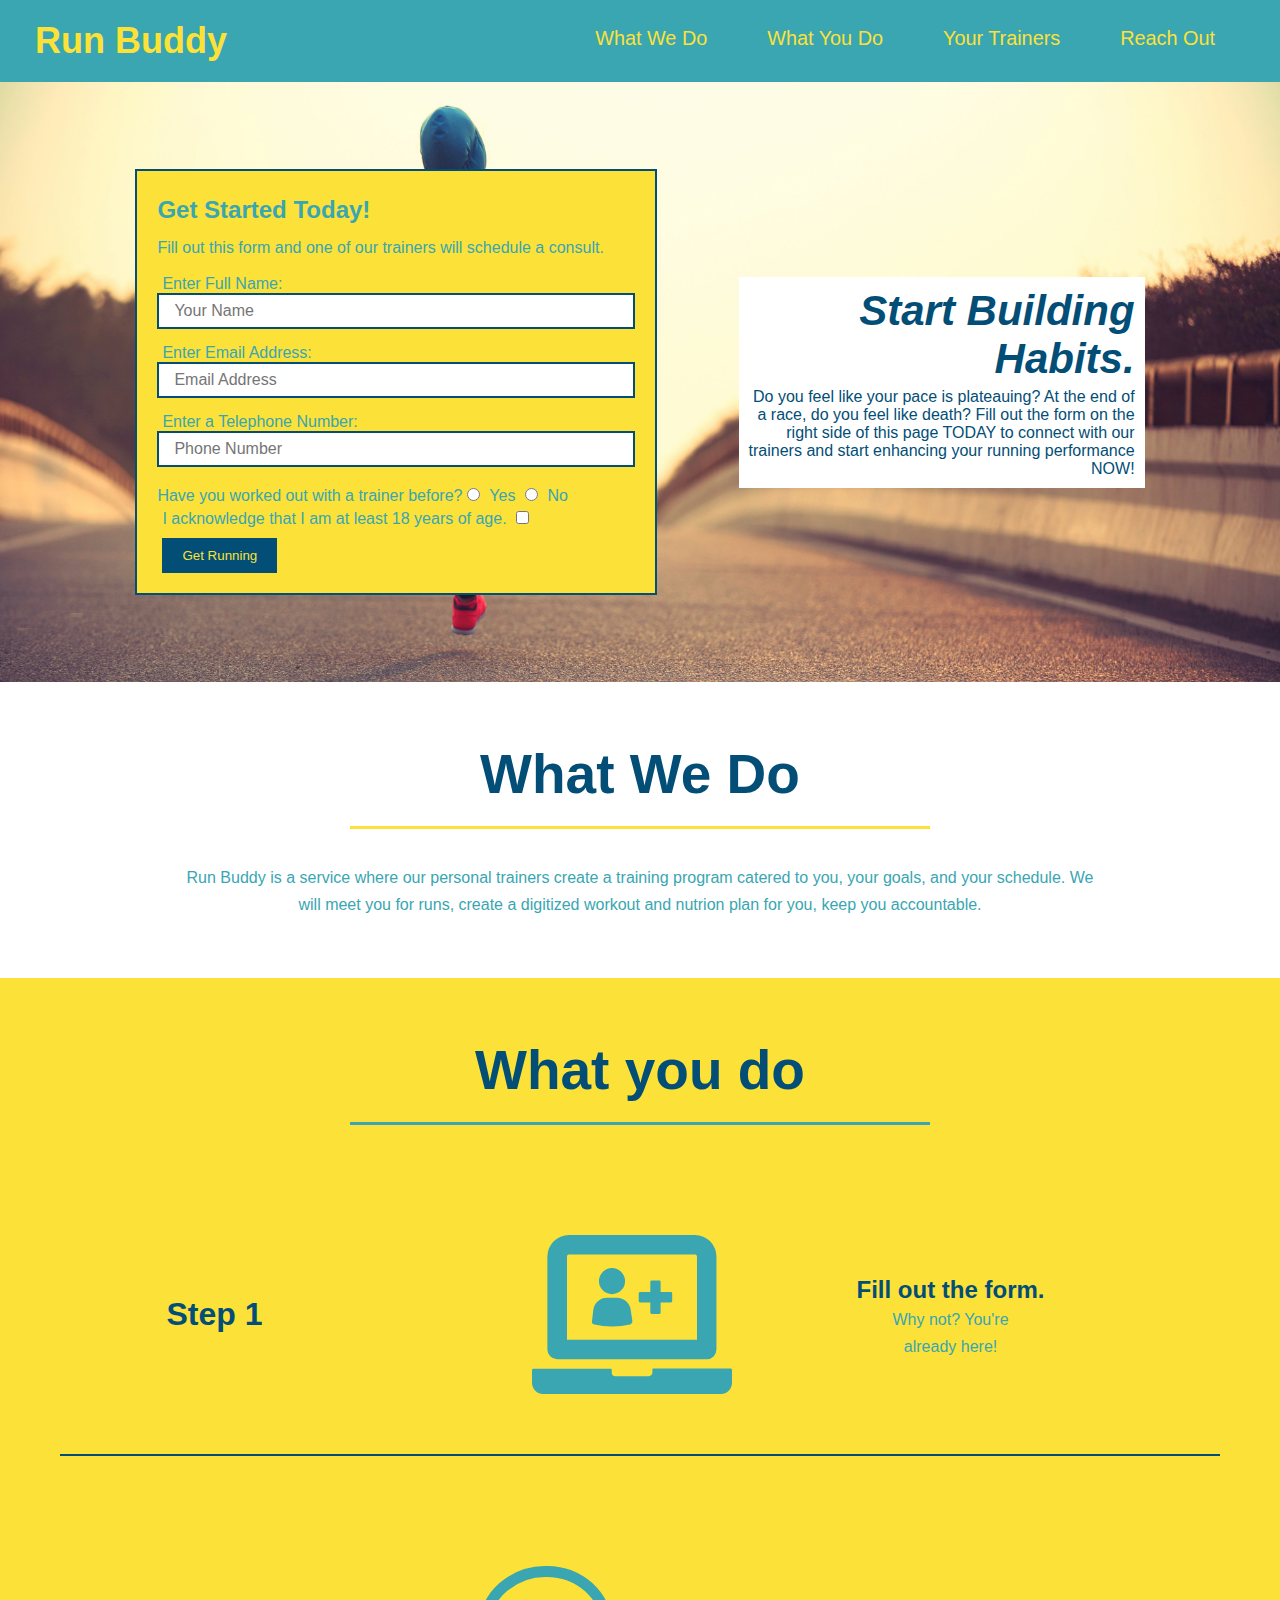
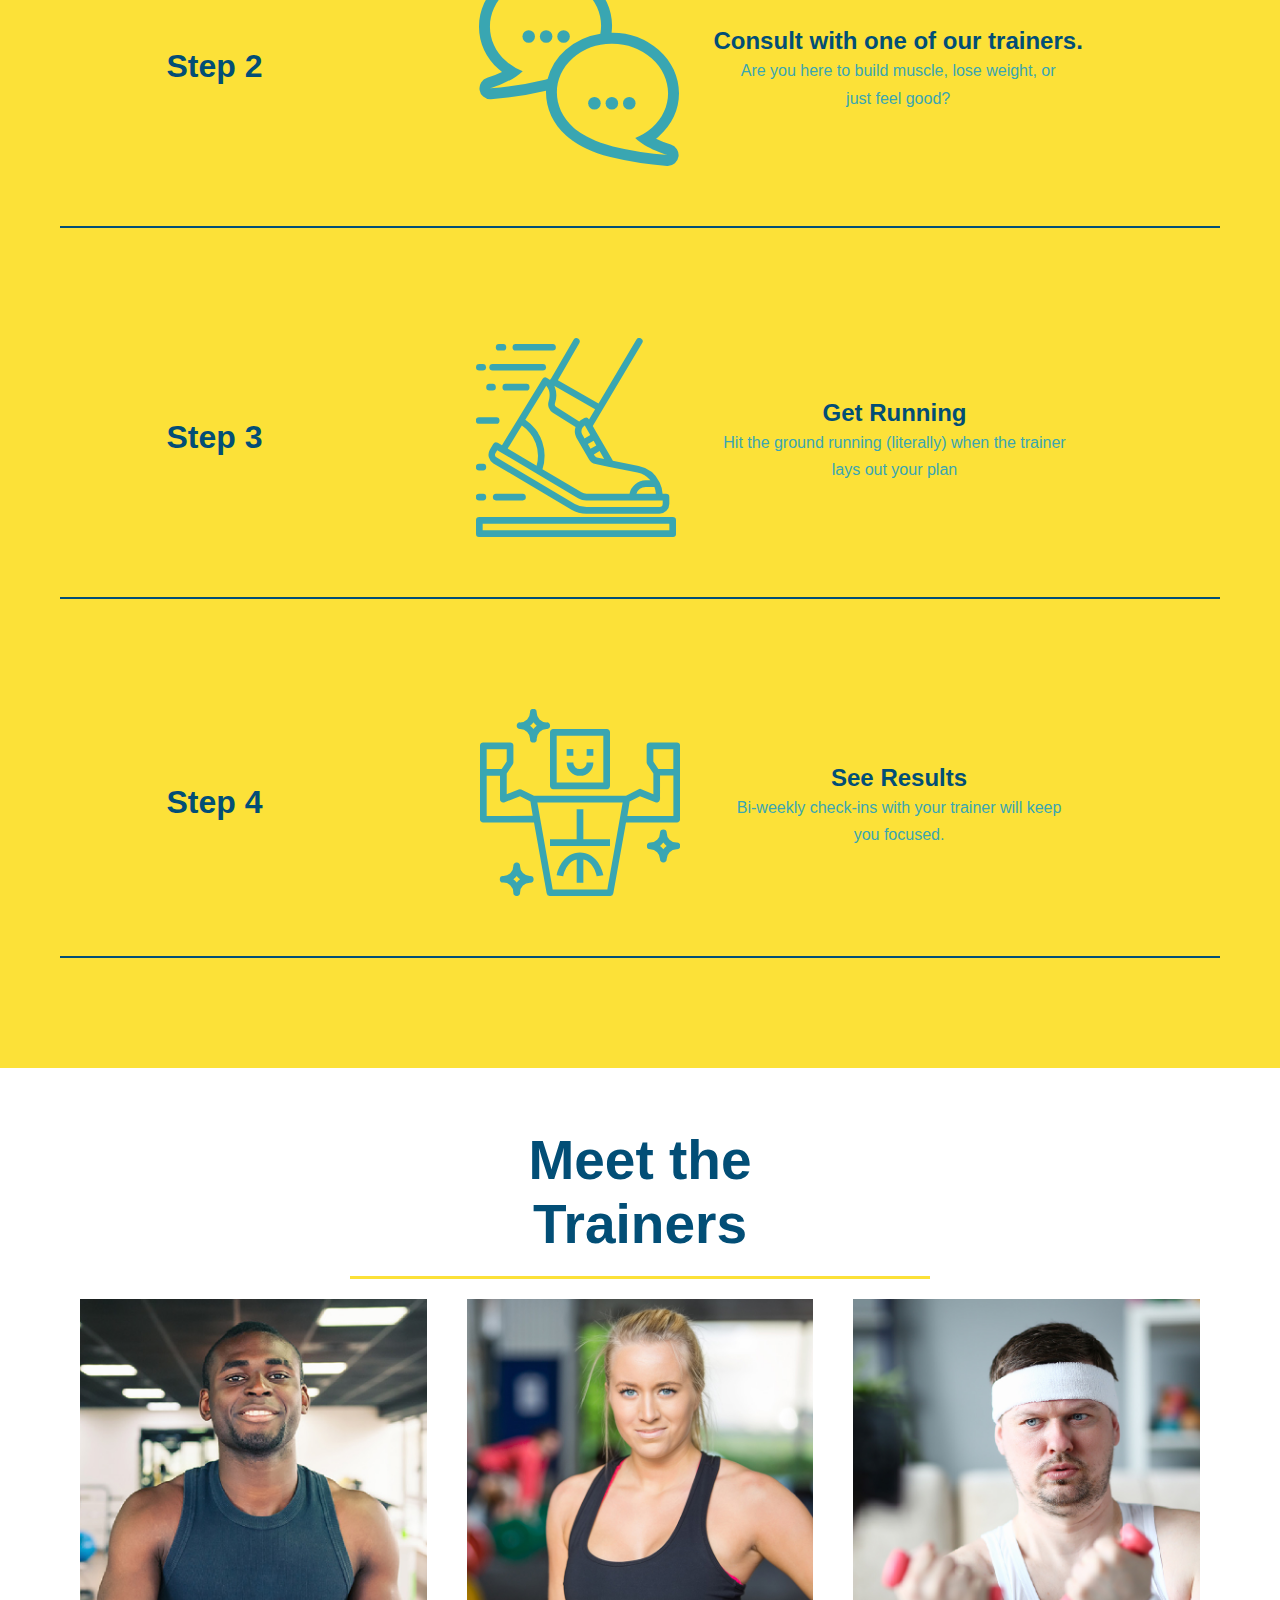
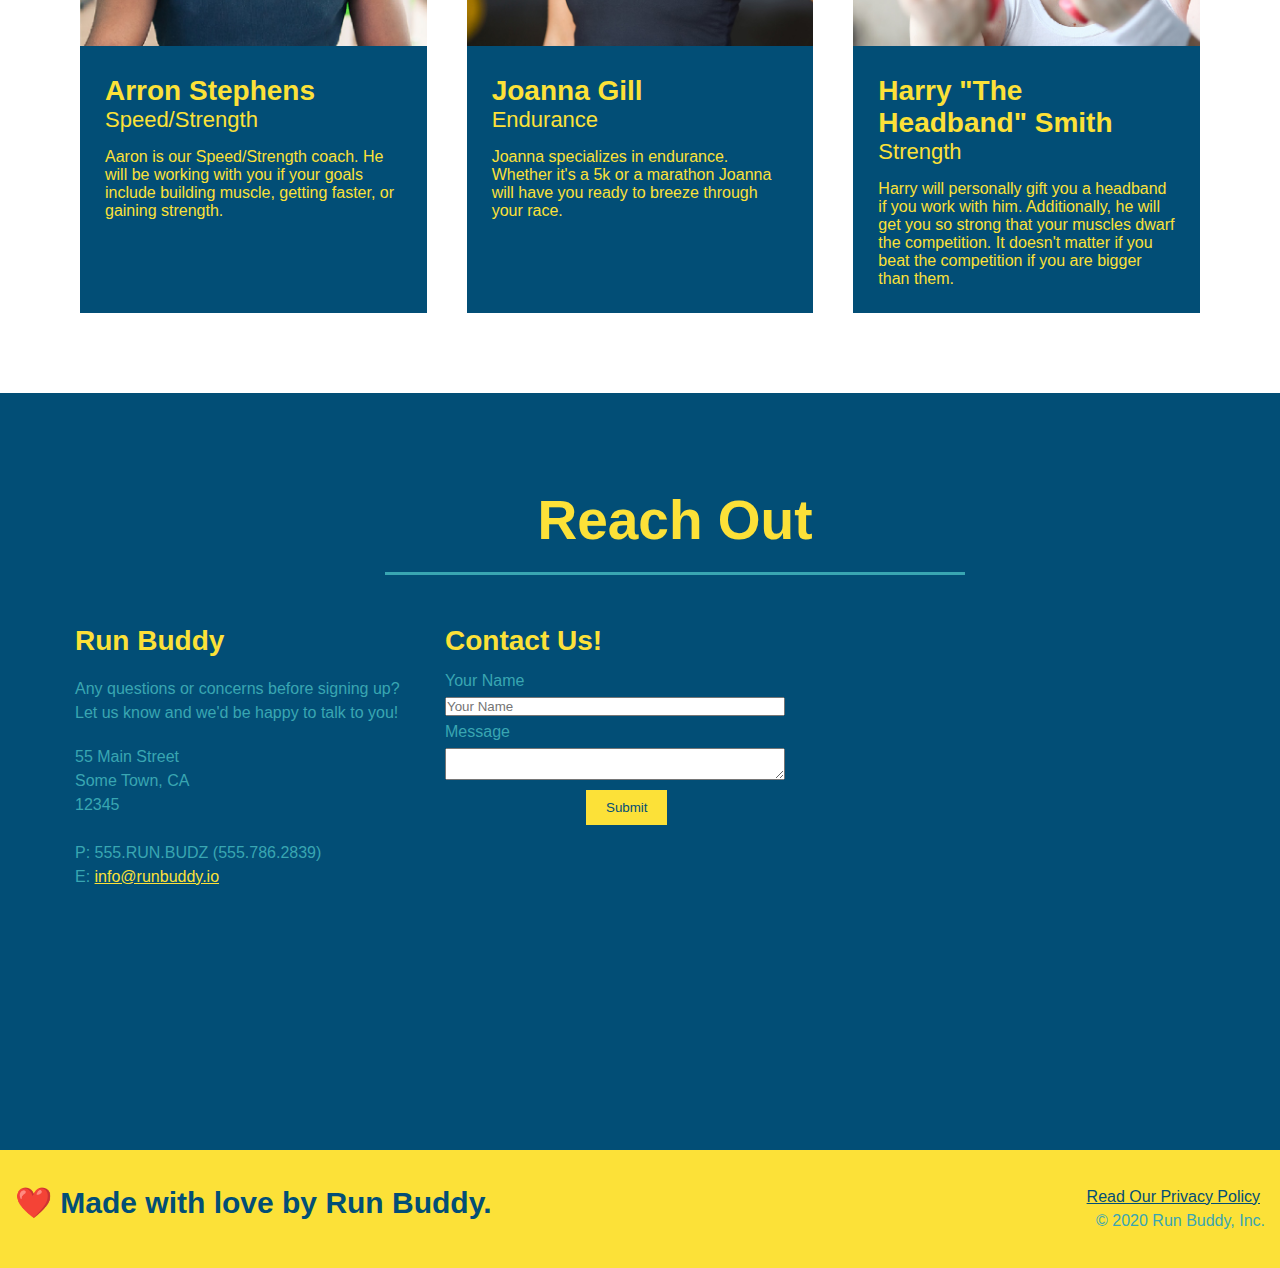
==== commit 2b621e5b: "trainer and reach out sections made more responsive" ====
--- a/index.html
+++ b/index.html
@@ -3,7 +3,7 @@
   <head>
     <title>Run Buddy</title>
     <meta charset="UTF-8" />
-    <meta name="viewpoint" content="width=device-width" />
+    <meta name="viewport" content="width=device-width" , initial-scale="1.0" />
     <link rel="stylesheet" type="text/css" href="styles.css" />
   </head>
   <body>
@@ -80,115 +80,144 @@
     </section>
     <!--Section on what we do-->
     <section class="intro" id="what-we-do">
-      <h2 class="section-title gold-border">What We Do</h2>
-      <p>
-        Run Buddy is a service where our personal trainers create a training
-        program catered to you, your goals, and your schedule. We will meet you
-        for runs, create a digitized workout and nutrion plan for you, keep you
-        accountable.
-      </p>
+      <div class="flex-row">
+        <h2 class="section-title gold-border">What We Do</h2>
+      </div>
+      <div>
+        <p>
+          Run Buddy is a service where our personal trainers create a training
+          program catered to you, your goals, and your schedule. We will meet
+          you for runs, create a digitized workout and nutrion plan for you,
+          keep you accountable.
+        </p>
+      </div>
     </section>
     <!--Section on what customers need to do.-->
     <section class="intro" id="what-you-do">
-      <h2 class="section-title blue-border">What you do</h2>
-      <div>
-        <img
-          src="./01-04-svgs/step-1.svg"
-          alt=""
-          width="200px"
-          length="200px"
-        />
-        <h3>Step 1: <span>Fill out the form.</span></h3>
-        <p>Why not? You're already here!</p>
-      </div>
-      <div>
-        <img
-          src="./01-04-svgs/step-2.svg"
-          alt=""
-          width="200px"
-          length="200px"
-        />
-        <h3>Step 2: <span>Consult with one of our trainers.</span></h3>
-        <p>Are you here to build muscle, lose weight, or just feel good?</p>
-      </div>
-      <div>
-        <img
-          src="./01-04-svgs/step-3.svg"
-          alt=""
-          width="200px"
-          length="200px"
-        />
-        <h3>Step 3: <span>Get Running</span></h3>
-        <p>
-          Hit the ground running (literally) when the trainer lays out your plan
-        </p>
-      </div>
-      <div>
-        <img
-          src="./01-04-svgs/step-4.svg"
-          alt=""
-          width="200px"
-          length="200px"
-        />
-        <h3>Step 4: <span>See Results</span></h3>
-        <p>Bi-weekly check-ins with your trainer will keep you focused.</p>
+      <div class="flex-row">
+        <h2 class="section-title blue-border">What you do</h2>
+      </div>
+      <div class="step-container">
+        <h3>Step 1</h3>
+        <div class="step">
+          <img
+            src="./01-04-svgs/step-1.svg"
+            alt=""
+            width="200px"
+            length="200px"
+          />
+          <div>
+            <h3><span>Fill out the form.</span></h3>
+            <p>Why not? You're already here!</p>
+          </div>
+        </div>
+      </div>
+      <div class="step-container">
+        <h3>Step 2</h3>
+        <div class="step">
+          <img
+            src="./01-04-svgs/step-2.svg"
+            alt=""
+            width="200px"
+            length="200px"
+          />
+          <div>
+            <h3><span>Consult with one of our trainers.</span></h3>
+            <p>Are you here to build muscle, lose weight, or just feel good?</p>
+          </div>
+        </div>
+      </div>
+      <div class="step-container">
+        <h3>Step 3</h3>
+        <div class="step">
+          <img
+            src="./01-04-svgs/step-3.svg"
+            alt=""
+            width="200px"
+            length="200px"
+          />
+          <div>
+            <h3><span>Get Running</span></h3>
+            <p>
+              Hit the ground running (literally) when the trainer lays out your
+              plan
+            </p>
+          </div>
+        </div>
+      </div>
+      <div class="step-container">
+        <h3>Step 4</h3>
+        <div class="step">
+          <img
+            src="./01-04-svgs/step-4.svg"
+            alt=""
+            width="200px"
+            length="200px"
+          />
+          <div>
+            <h3><span>See Results</span></h3>
+            <p>Bi-weekly check-ins with your trainer will keep you focused.</p>
+          </div>
+        </div>
       </div>
     </section>
     <!--Trainer information-->
+
     <section class="trainers" id="your-trainers">
-      <h2 class="section-title gold-border">Meet the Trainers</h2>
-      <article class="trainer-class" id="arron">
-        <img src="./01-05-trainers/trainer-1.jpg" alt="arron stephens" />
-        <div class="trainer-bio">
-          <h3>Arron Stephens</h3>
-          <h4>Speed/Strength</h4>
-          <p>
-            Aaron is our Speed/Strength coach. He will be working with you if
-            your goals include building muscle, getting faster, or gaining
-            strength.
-          </p>
-        </div>
-      </article>
-      <article class="trainer-class" id="joanna">
-        <div class="trainer-bio">
-          <h3>Joanna Gill</h3>
-          <h4>Endurance</h4>
-          <p>
-            Joanna specializes in endurance. Whether it's a 5k or a marathon
-            Joanna will have you ready to breeze through your race.
-          </p>
-        </div>
-        <img src="./01-05-trainers/trainer-2.jpg" alt="joanna" />
-      </article>
-      <article class="trainer-class" id="harry">
-        <img src="./01-05-trainers/trainer-3.jpg" alt="harry" />
-        <div class="trainer-bio">
-          <h3>Harry "The Headband" Smith</h3>
-          <h4>Strength</h4>
-          <p>
-            Harry will personally gift you a headband if you work with him.
-            Additionally, he will get you so strong that your muscles dwarf the
-            competition. It doesn't matter if you beat the competition if you
-            are bigger than them.
-          </p>
-        </div>
-      </article>
+      <div class="flex-row">
+        <h2 class="section-title gold-border">Meet the Trainers</h2>
+      </div>
+      <div class="trainer-cards">
+        <article class="trainer-class" id="arron">
+          <img src="./01-05-trainers/trainer-1.jpg" alt="arron stephens" />
+          <div class="trainer-bio">
+            <h3 class="trainer-name">Arron Stephens</h3>
+            <h4 class="trainer-role">Speed/Strength</h4>
+            <p>
+              Aaron is our Speed/Strength coach. He will be working with you if
+              your goals include building muscle, getting faster, or gaining
+              strength.
+            </p>
+          </div>
+        </article>
+        <article class="trainer-class" id="joanna">
+          <img src="./01-05-trainers/trainer-2.jpg" alt="joanna" />
+          <div class="trainer-bio">
+            <h3 class="trainer-name">Joanna Gill</h3>
+            <h4 class="trainer-role">Endurance</h4>
+            <p>
+              Joanna specializes in endurance. Whether it's a 5k or a marathon
+              Joanna will have you ready to breeze through your race.
+            </p>
+          </div>
+        </article>
+        <article class="trainer-class" id="harry">
+          <img src="./01-05-trainers/trainer-3.jpg" alt="harry" />
+          <div class="trainer-bio">
+            <h3 class="trainer-name">Harry "The Headband" Smith</h3>
+            <h4 class="trainer-role">Strength</h4>
+            <p>
+              Harry will personally gift you a headband if you work with him.
+              Additionally, he will get you so strong that your muscles dwarf
+              the competition. It doesn't matter if you beat the competition if
+              you are bigger than them.
+            </p>
+          </div>
+        </article>
+      </div>
     </section>
     <!--Company Contact information-->
-    <section class="intro" id="reach-out">
-      <h2 id="reach-out-header" class="section-title blue-border">Reach Out</h2>
+    <section id="reach-out">
+      <div class="flex-row">
+        <h2 id="reach-out-header" class="section-title blue-border">
+          Reach Out
+        </h2>
+      </div>
       <div class="contact-container">
-        <iframe
-          src="https://www.google.com/maps/embed?pb=!1m18!1m12!1m3!1d3538.523298002598!2d-82.57036288574702!3d27.51519714051853!2m3!1f0!2f0!3f0!3m2!1i1024!2i768!4f13.1!3m3!1m2!1s0x88c317ddf78c038b%3A0x8ebce82d6ca10215!2s55%20Main%20St%2C%20Palmetto%2C%20FL%2034221!5e0!3m2!1sen!2sus!4v1650056650446!5m2!1sen!2sus"
-          style="border: 0"
-          allowfullscreen=""
-          loading="lazy"
-          referrerpolicy="no-referrer-when-downgrade"
-        ></iframe>
         <article class="contact-info">
           <h3>Run Buddy</h3>
           <p>
-            Any questions or concerns before signing up?<br />
+            Any questions or concerns before signing up? <br />
             Let us know and we'd be happy to talk to you!
           </p>
           <address>
@@ -199,6 +228,32 @@
             E: <a href="mailto:info@runbuddy.io">info@runbuddy.io</a>
           </address>
         </article>
+        <form class="contact-form">
+          <h3>Contact Us!</h3>
+          <label for="contact-name">Your Name</label>
+          <input
+            type="text"
+            placeholder="Your Name"
+            name="contact-name"
+            id="contact-name"
+          />
+          <label for="contact-message">Message</label>
+          <textarea
+            type="text"
+            placeholer="Message"
+            name="contact-message"
+            id="contact-message"
+            height="100px"
+          ></textarea>
+          <button class="contact-button" type="submit">Submit</button>
+        </form>
+        <iframe
+          src="https://www.google.com/maps/embed?pb=!1m18!1m12!1m3!1d3538.523298002598!2d-82.57036288574702!3d27.51519714051853!2m3!1f0!2f0!3f0!3m2!1i1024!2i768!4f13.1!3m3!1m2!1s0x88c317ddf78c038b%3A0x8ebce82d6ca10215!2s55%20Main%20St%2C%20Palmetto%2C%20FL%2034221!5e0!3m2!1sen!2sus!4v1650056650446!5m2!1sen!2sus"
+          style="border: 0"
+          allowfullscreen=""
+          loading="lazy"
+          referrerpolicy="no-referrer-when-downgrade"
+        ></iframe>
       </div>
     </section>
     <!--footer-->
--- a/styles.css
+++ b/styles.css
@@ -14,6 +14,9 @@
   color: #fce138;
   margin: 0;
   z-index: 1;
+  display: flex;
+  justify-content: space-between;
+  flex-wrap: wrap;
 }
 
 header h1 {
@@ -21,28 +24,26 @@
   font-weight: bold;
   font-size: 36px;
   margin: 0;
-  display: inline;
 }
 
 header a {
   color: #fce138;
   text-decoration: none;
-  display: inline;
-}
-
-header nav {
-  float: right;
+}
+
+header nav ul {
   margin: 7px 0;
-}
-
-header nav ul li {
-  display: inline;
+  display: flex;
+  justify-content: space-between;
+  flex-wrap: wrap;
+  align-items: center;
+  list-style: none;
 }
 
 header nav ul li a {
   margin: 0 30px;
   font-weight: lighter;
-  font-size: 22px;
+  font-size: 1.55vw;
 }
 
 footer {
@@ -50,10 +51,12 @@
   color: #39a6b2;
   padding: 35px 15px;
   margin: 0;
+  display: flex;
+  justify-content: space-between;
+  flex-wrap: wrap;
 }
 
 footer div {
-  float: right;
   text-align: right;
   line-height: 1.5;
 }
@@ -82,16 +85,16 @@
   background-position: left;
   position: relative;
   display: flex;
+  justify-content: center;
+  align-items: center;
 }
 
 .hero-cta {
-  position: absolute;
-  top: 120px;
-  right: 140px;
   text-align: right;
-  width: 40%;
   color: #024e76;
   background-color: white;
+  width: 35%;
+  margin: 3.5%;
   padding: 10px;
 }
 
@@ -104,13 +107,11 @@
 }
 
 .form {
-  position: absolute;
   padding: 20px;
   background-color: #fce138;
   border: 2px solid #024e76;
-  width: 500px;
-  top: 60px;
-  left: 80px;
+  width: 45%;
+  margin: 3.5%;
 }
 
 .form div h3 {
@@ -158,14 +159,17 @@
   line-height: 1.7;
   width: 80%;
   display: inline-block;
+  text-align: center;
 }
 
 .section-title {
   font-size: 55px;
   color: #024e76;
   padding: 0 100px 20px 100px;
-  display: inline-block;
   border-bottom: 3px solid;
+  width: 50%;
+  text-align: center;
+  margin: 0 auto;
 }
 
 .gold-border {
@@ -189,6 +193,22 @@
   font-size: 32px;
 }
 
+.step-container {
+  display: flex;
+  justify-content: space-around;
+  align-items: center;
+  margin: 50px auto;
+  padding: 25px 0;
+  border-bottom: 2px solid #024e76;
+}
+
+.step {
+  display: flex;
+  justify-content: space-around;
+  align-items: center;
+  width: 55%;
+}
+
 #what-you-do span {
   font-size: 24px;
 }
@@ -197,34 +217,38 @@
   text-align: center;
 }
 
+.trainer-cards {
+  display: flex;
+  justify-content: space-around;
+  flex-wrap: wrap;
+  margin: 0 auto;
+  width: 100%;
+}
+
 .trainer-class {
-  width: 900px;
-  margin: 15px auto 15px auto;
+  margin: 20px;
   color: #fce138;
   background-color: #024e76;
-  overflow: auto;
+  flex: 1;
 }
 
 .trainer-class img {
-  width: 35%;
-  float: left;
+  width: 100%;
 }
 
 .trainer-bio {
-  width: 65%;
-  float: left;
-  padding: 35px;
+  padding: 25px;
   text-align: left;
 }
 
 .trainer-bio h3 {
-  font-size: 36px;
+  font-size: 28px;
 }
 
 .trainer-bio h4 {
   font-weight: lighter;
-  font-size: 24px;
-  margin: 10px 0 20px 0;
+  font-size: 22px;
+  margin: 0 0 15px 0;
 }
 
 #reach-out h3,
@@ -235,6 +259,9 @@
 #reach-out-header {
   color: #fce138;
   margin: 35px;
+  text-align: center;
+  position: relative;
+  left: 25%;
 }
 
 #reach-out {
@@ -242,32 +269,61 @@
 }
 
 .contact-container {
-  width: 1000px;
-  display: inline-block;
-  align-items: center;
+  display: flex;
+  justify-content: space-around;
+  flex-wrap: wrap;
+  align-items: top;
+}
+
+.contact-form {
+  margin: 20px;
+}
+
+.contact-form h3 {
+  padding: 0 0 15px 0;
+}
+
+.contact-form label {
+  margin: 5px 0 15px 0;
+}
+
+.contact-form input,
+textarea {
+  display: block;
+  width: 100%;
+  margin: 7px 0;
 }
 
 .contact-container iframe {
-  width: 400px;
   height: 400px;
-  display: inline;
-  float: left;
-  margin: 0 30px 0 40px;
-}
-
-.contact-container article {
-  width: 500px;
-  display: inline;
-  float: left;
-  text-align: left;
-  margin: 30px 0 0 30px;
-  vertical-align: top;
-}
-
-.contact-container p,
+  margin: 40px;
+}
+
+.contact-container > * {
+  flex: 1;
+  margin: 15px;
+}
+
+.contact-info p,
 address {
   margin: 20px 0;
   line-height: 1.5;
   font-size: 16px;
   font-style: normal;
-}
+  text-align: left;
+}
+
+.contact-container h3 {
+  font-size: 28px;
+}
+
+.contact-button {
+  color: #024e76;
+  background-color: #fce138;
+  position: relative;
+  left: 40%;
+}
+
+.flex-row {
+  display: flex;
+}
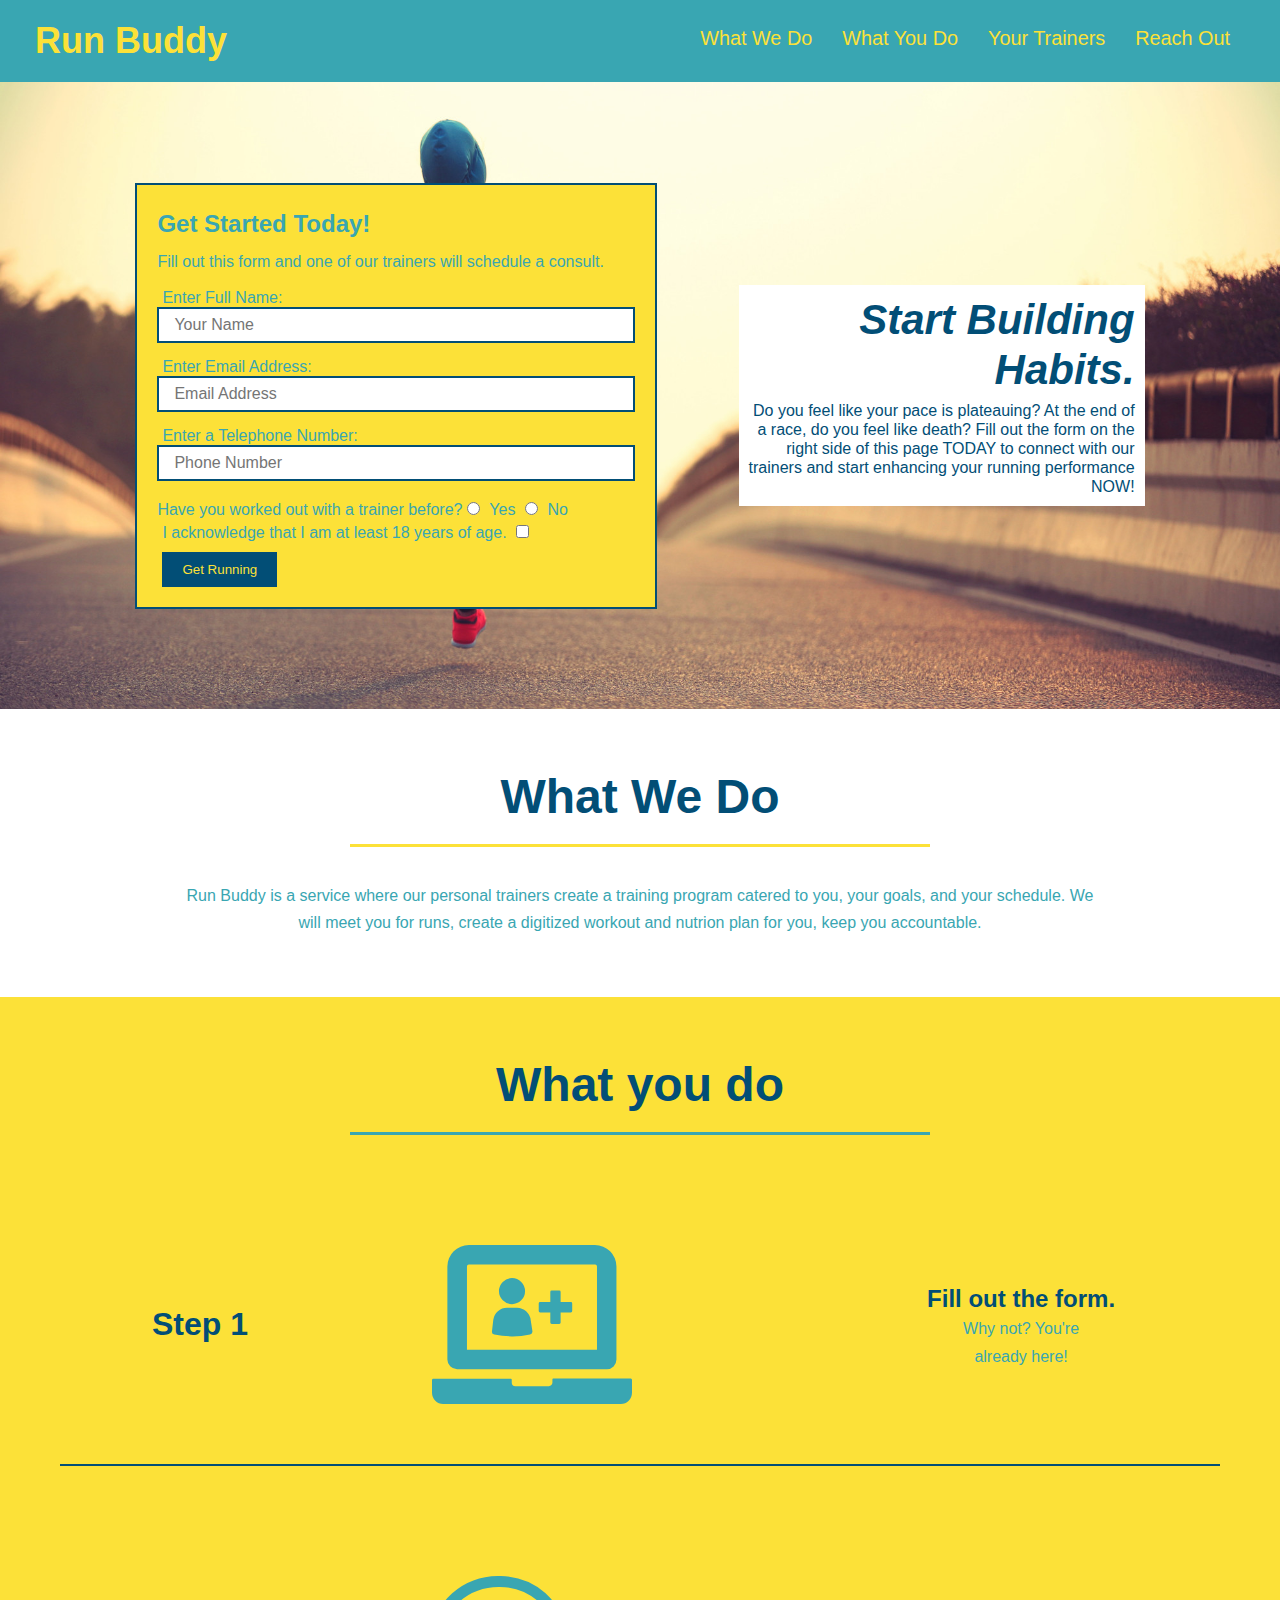
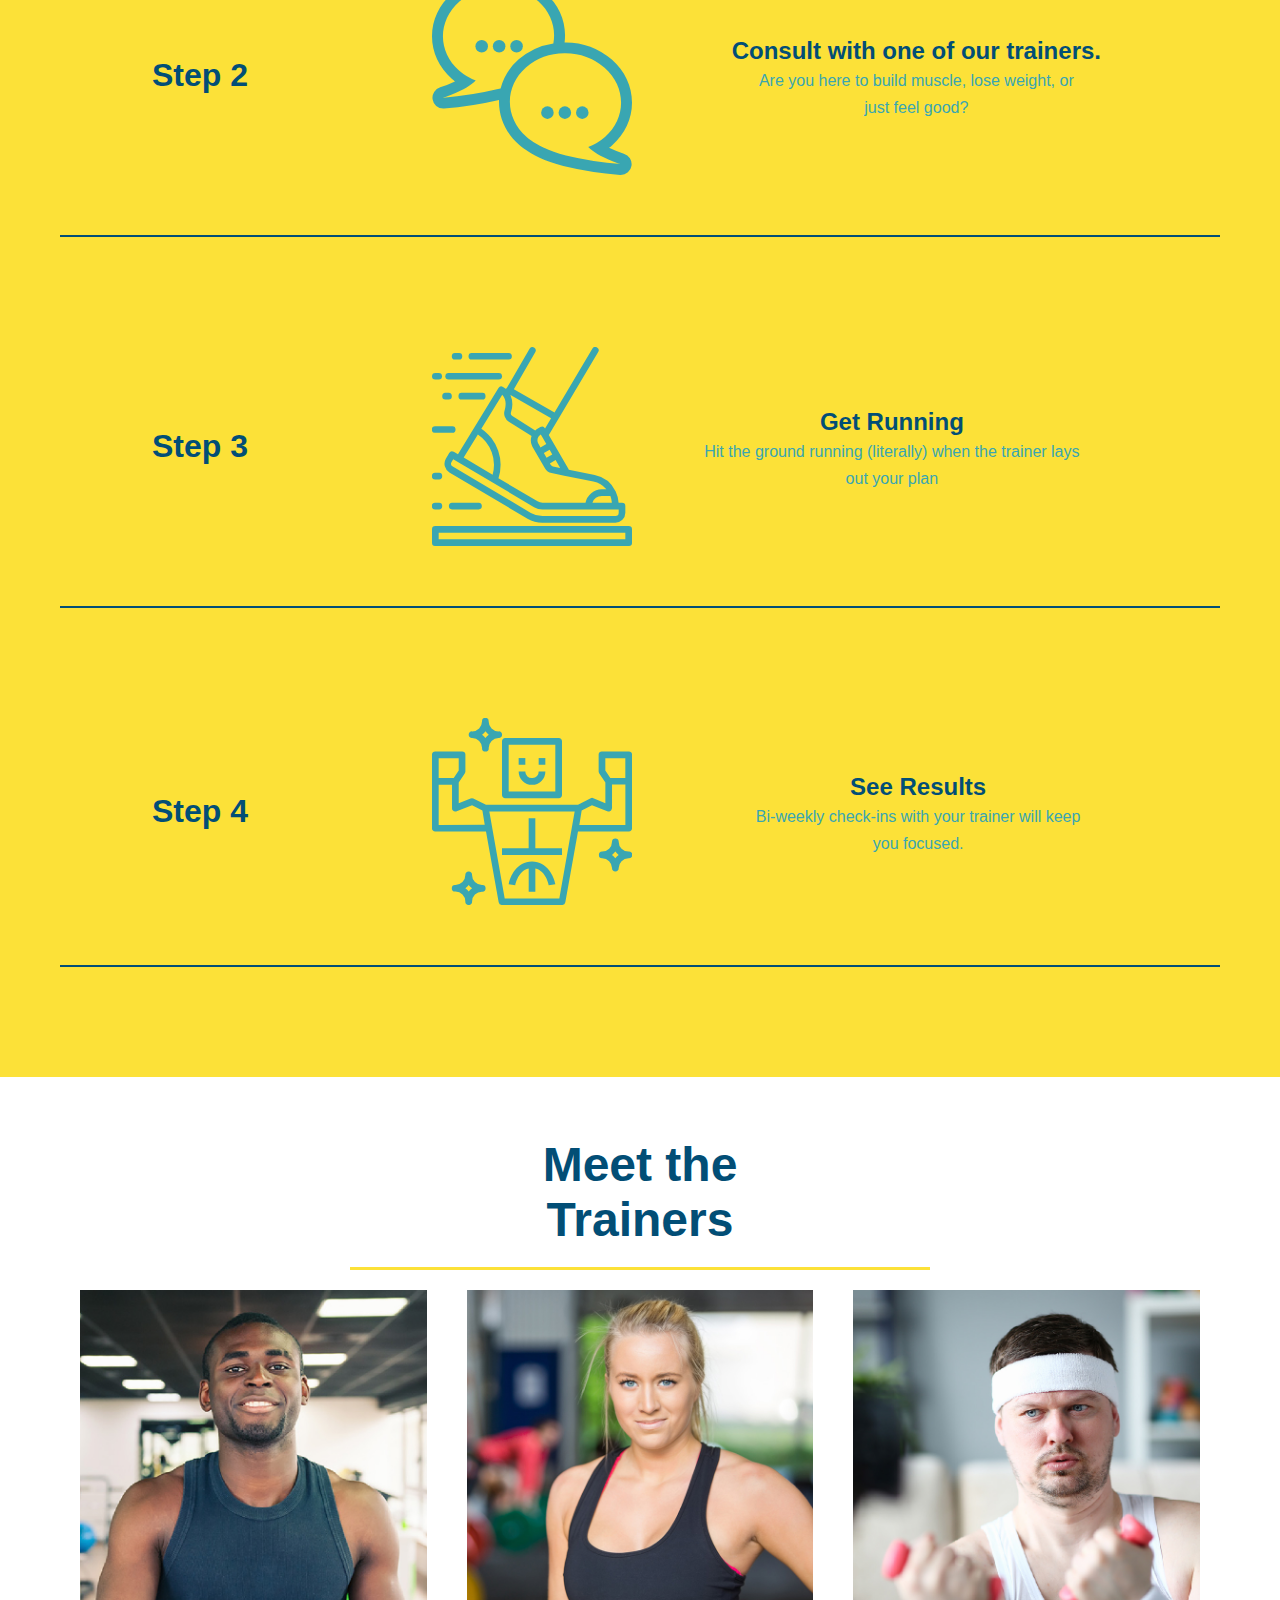
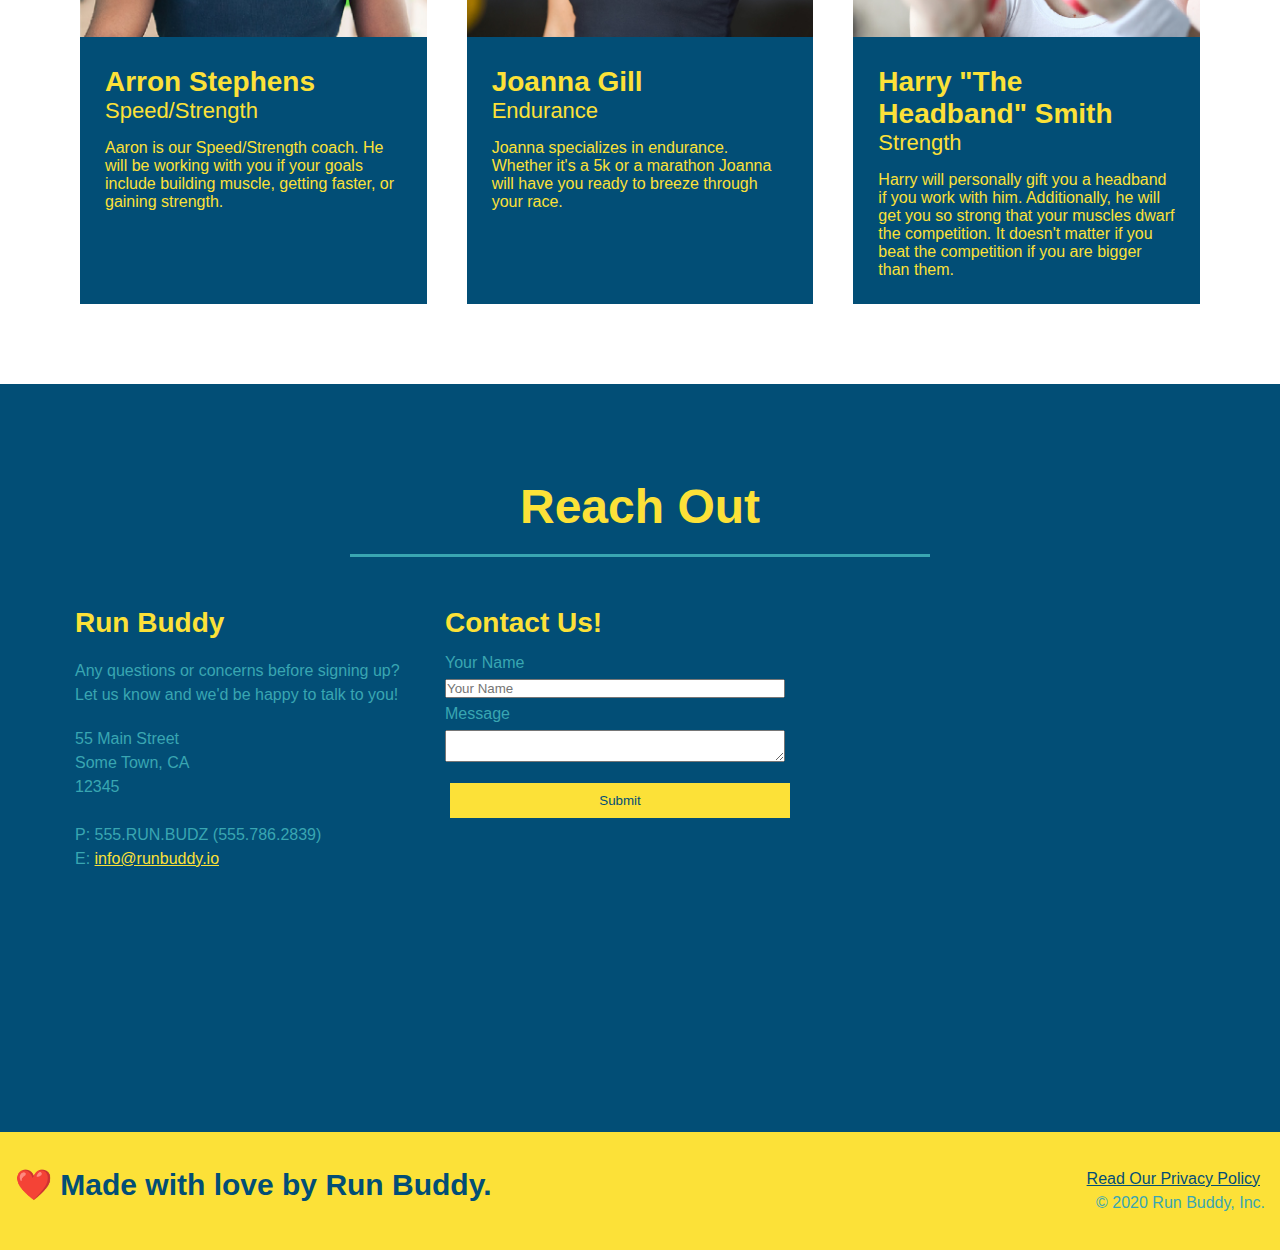
==== commit 0a9616c8: "added media queries to make the webpage responsive" ====
--- a/index.html
+++ b/index.html
@@ -106,7 +106,7 @@
             width="200px"
             length="200px"
           />
-          <div>
+          <div class="step-info">
             <h3><span>Fill out the form.</span></h3>
             <p>Why not? You're already here!</p>
           </div>
@@ -121,7 +121,7 @@
             width="200px"
             length="200px"
           />
-          <div>
+          <div class="step-info">
             <h3><span>Consult with one of our trainers.</span></h3>
             <p>Are you here to build muscle, lose weight, or just feel good?</p>
           </div>
@@ -136,7 +136,7 @@
             width="200px"
             length="200px"
           />
-          <div>
+          <div class="step-info">
             <h3><span>Get Running</span></h3>
             <p>
               Hit the ground running (literally) when the trainer lays out your
@@ -154,7 +154,7 @@
             width="200px"
             length="200px"
           />
-          <div>
+          <div class="step-info">
             <h3><span>See Results</span></h3>
             <p>Bi-weekly check-ins with your trainer will keep you focused.</p>
           </div>
--- a/styles.css
+++ b/styles.css
@@ -41,7 +41,7 @@
 }
 
 header nav ul li a {
-  margin: 0 30px;
+  padding: 10px 15px;
   font-weight: lighter;
   font-size: 1.55vw;
 }
@@ -80,13 +80,12 @@
 
 .hero {
   background-image: url("o-RUNNING-facebook.jpg");
-  height: 600px;
   background-size: cover;
   background-position: left;
-  position: relative;
   display: flex;
   justify-content: center;
   align-items: center;
+  flex-wrap: wrap-reverse;
 }
 
 .hero-cta {
@@ -96,6 +95,7 @@
   width: 35%;
   margin: 3.5%;
   padding: 10px;
+  line-height: 1.2;
 }
 
 .hero-cta h2 {
@@ -163,7 +163,7 @@
 }
 
 .section-title {
-  font-size: 55px;
+  font-size: 48px;
   color: #024e76;
   padding: 0 100px 20px 100px;
   border-bottom: 3px solid;
@@ -200,13 +200,14 @@
   margin: 50px auto;
   padding: 25px 0;
   border-bottom: 2px solid #024e76;
+  flex-wrap: wrap;
 }
 
 .step {
   display: flex;
-  justify-content: space-around;
+  justify-content: space-between;
   align-items: center;
-  width: 55%;
+  flex: 0 60%;
 }
 
 #what-you-do span {
@@ -260,8 +261,7 @@
   color: #fce138;
   margin: 35px;
   text-align: center;
-  position: relative;
-  left: 25%;
+  display: block;
 }
 
 #reach-out {
@@ -289,7 +289,6 @@
 
 .contact-form input,
 textarea {
-  display: block;
   width: 100%;
   margin: 7px 0;
 }
@@ -320,10 +319,107 @@
 .contact-button {
   color: #024e76;
   background-color: #fce138;
-  position: relative;
-  left: 40%;
+  width: 100%;
 }
 
 .flex-row {
   display: flex;
-}
+  justify-content: center;
+}
+
+/* media query for small desktops */
+@media screen and (max-width: 980px) {
+  header {
+    justify-content: center;
+    padding-bottom: 0;
+  }
+  header h1 {
+    width: 100%;
+    text-align: center;
+  }
+  header nav ul {
+    margin-top: 20px;
+    width: 100%;
+    justify-content: center;
+  }
+  header nav ul li a {
+    font-size: 20px;
+  }
+  footer h2,
+  footer div {
+    text-align: center;
+    width: 100%;
+  }
+  .hero {
+    align-items: flex-end;
+  }
+  .hero-cta,
+  .form {
+    width: 100%;
+  }
+  .hero-cta {
+    text-align: center;
+  }
+  .section-title {
+    width: 80%;
+  }
+  .trainer-class {
+    flex: 0 70%;
+  }
+  .contact-container iframe {
+    flex: 1 100%;
+  }
+}
+
+/* media query for tablets. */
+@media screen and (max-width: 768px) {
+  section {
+    padding: 30px 15px;
+  }
+  .step-container h3 {
+    flex: 0 100%;
+    text-align: center;
+  }
+  .step {
+    flex: 2 100%;
+    text-align: center;
+    justify-content: center;
+    flex-wrap: wrap;
+  }
+  .step-container img {
+    flex: 0 32%;
+    margin-right: 0;
+    margin-top: 15px;
+    margin-bottom: 15px;
+  }
+  .step-info {
+    flex: 100%;
+  }
+}
+
+/* media query for phones */
+@media screen and (max-width: 575px) {
+  .form button {
+    width: 100%;
+  }
+  .section-title {
+    width: 95%;
+  }
+  .intro p {
+    width: 100%;
+  }
+  .trainer {
+    flex: 0 100%;
+  }
+  .contact-info p,
+  .contact-info address,
+  .contact-info h3 {
+    text-align: center;
+  }
+  .contact-container > * {
+    flex: 0 100%;
+  }
+  .contact-form {
+    order: 3;
+  }
+}
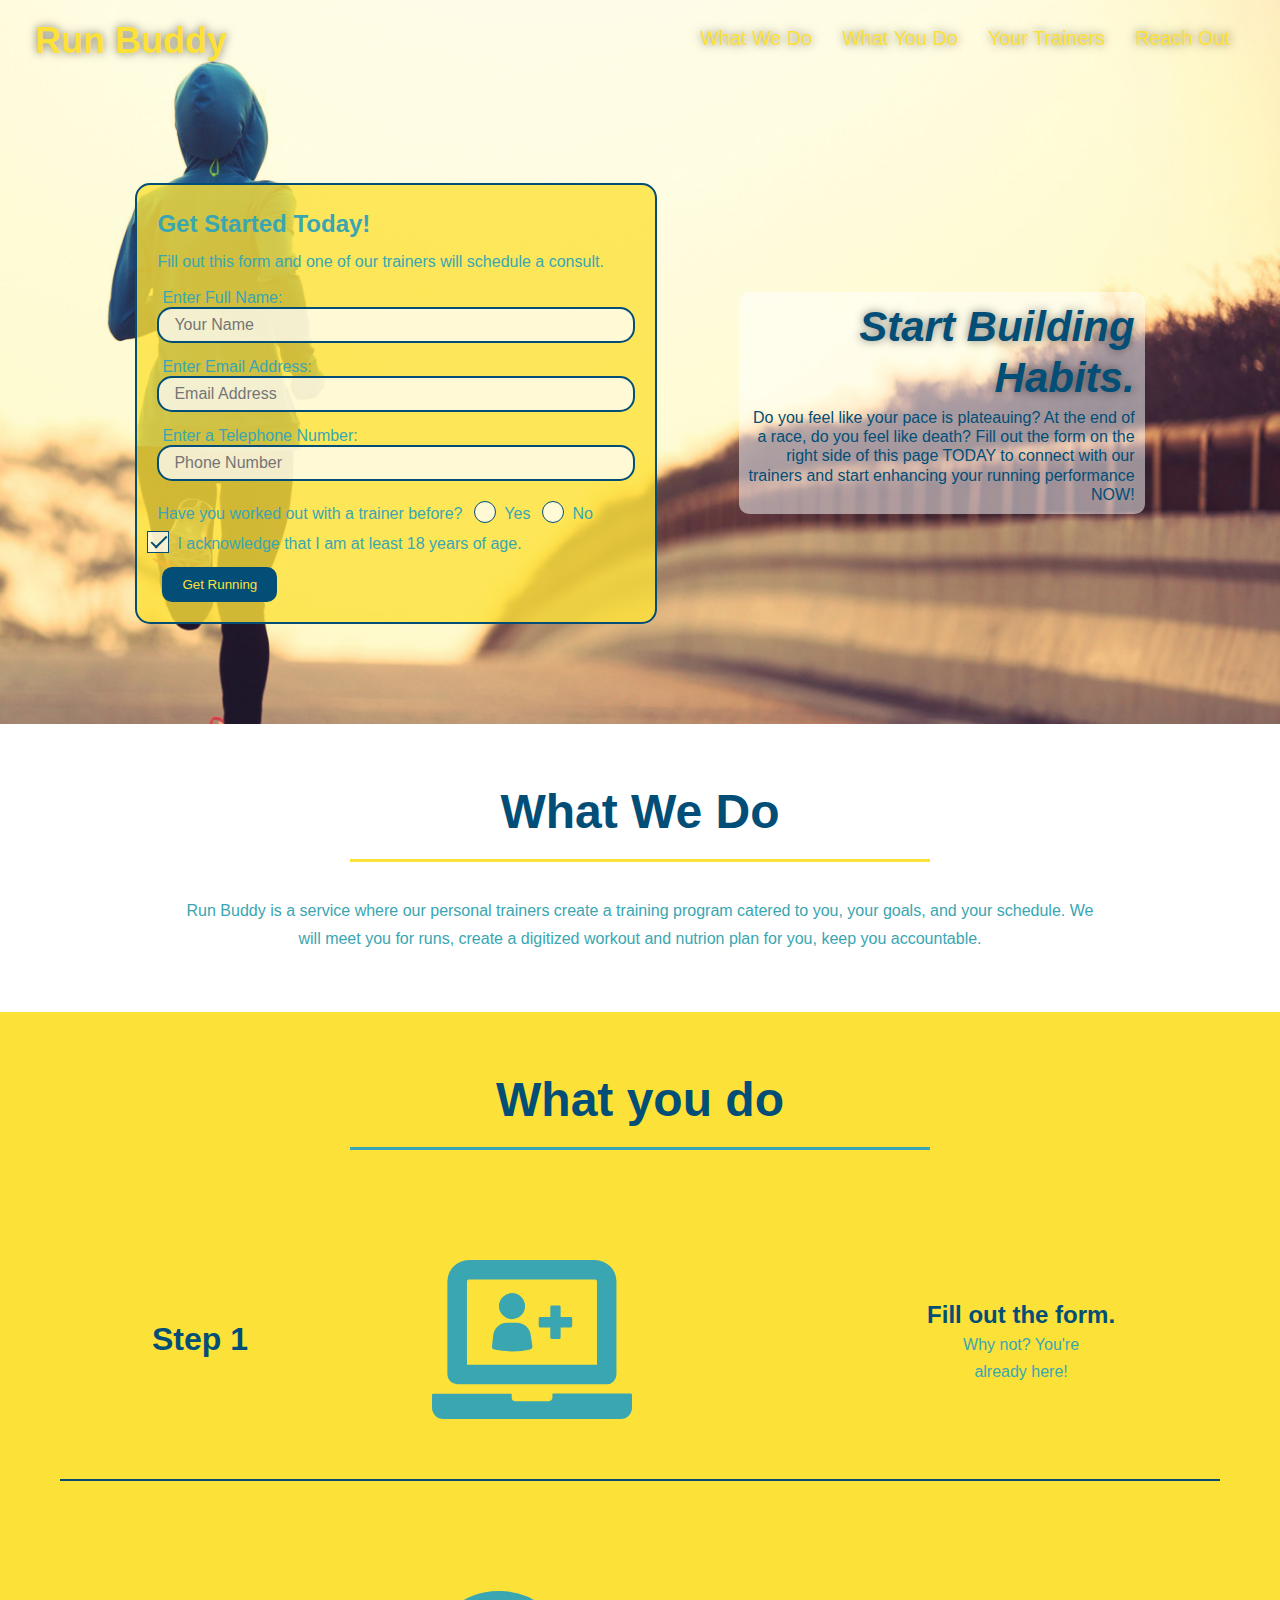
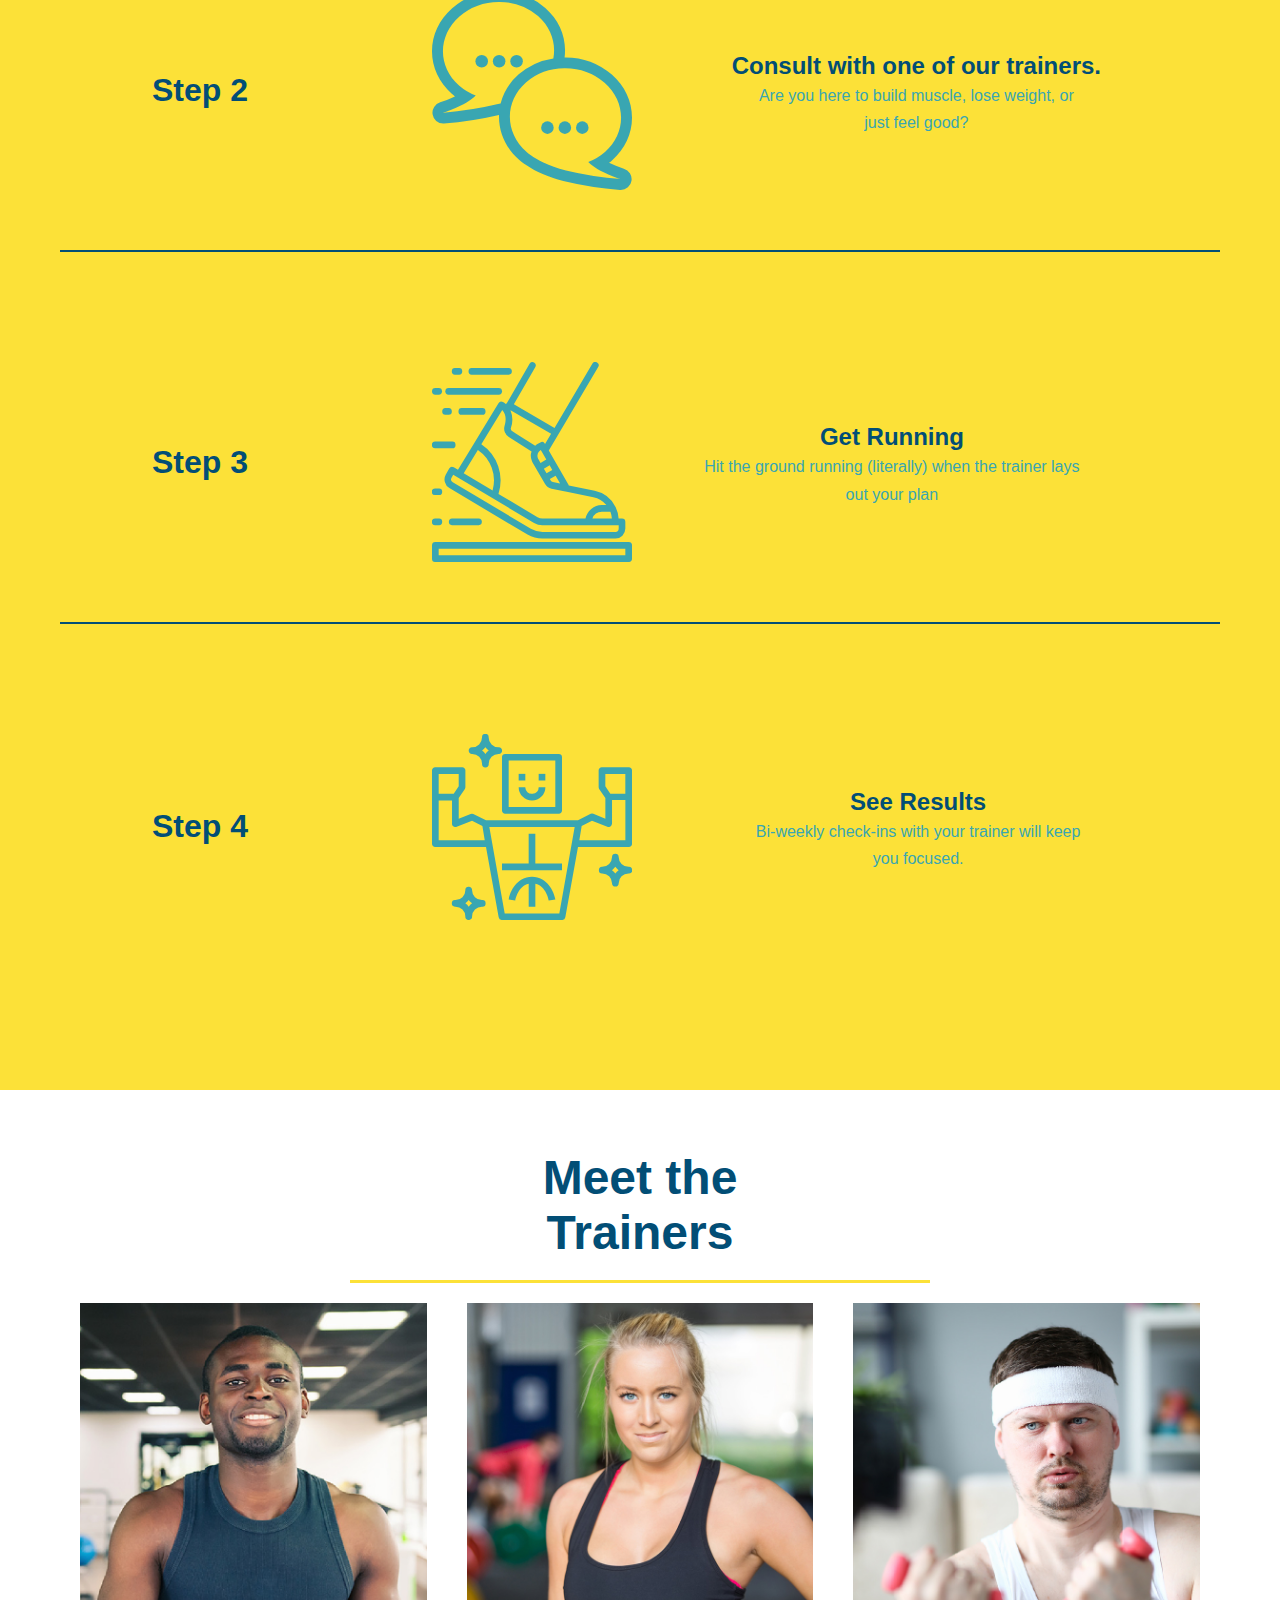
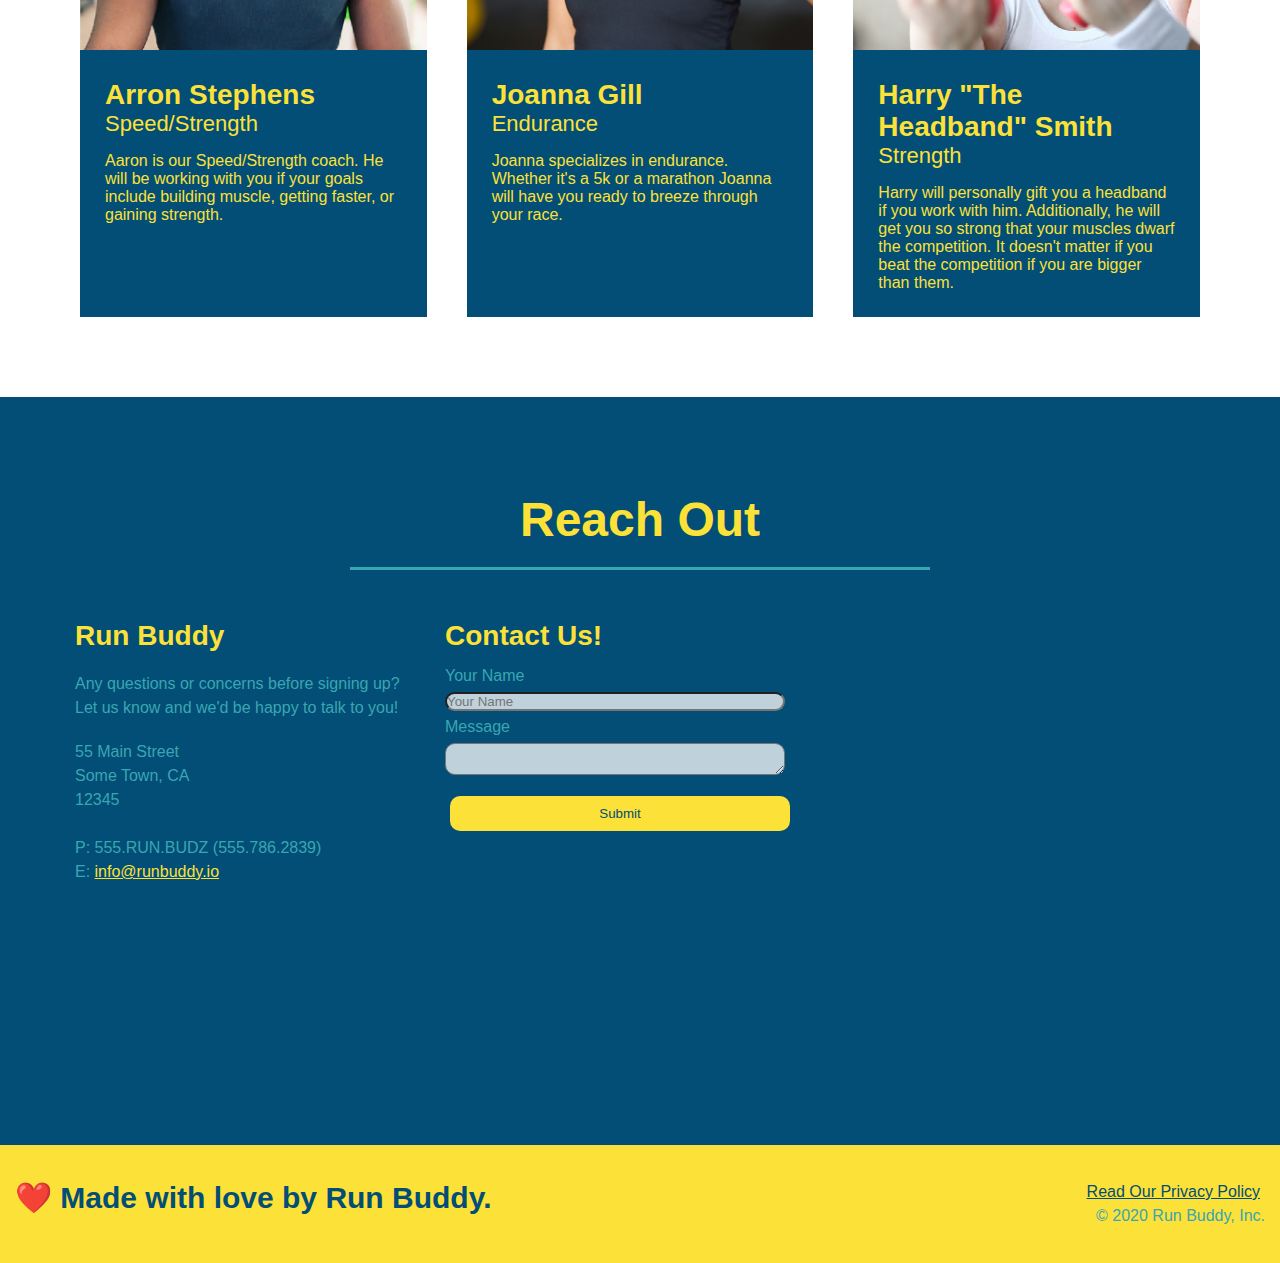
==== commit a42dea1d: "styling added to checkboxes and radio buttons" ====
--- a/index.html
+++ b/index.html
@@ -56,15 +56,22 @@
           />
           <p>
             Have you worked out with a trainer before?
-            <input type="radio" name="trainer-confirm" id="trainer-yes" />
-            <label for="trainer-yes">Yes</label>
-            <input type="radio" name="trainer-confirm" id="trainer-no" />
-            <label for="trainer-no">No</label>
+            <span class="radio-wrapper">
+              <input type="radio" name="trainer-confirm" id="trainer-yes" />
+              <label for="trainer-yes">Yes</label>
+            </span>
+            <span class="radio-wrapper">
+              <input type="radio" name="trainer-confirm" id="trainer-no" />
+              <label for="trainer-no">No</label>
+            </span>
           </p>
-          <label for="18+"
-            >I acknowledge that I am at least 18 years of age.</label
-          >
-          <input type="checkbox" name="18+" id="18+" />
+          <span class="checkbox-wrapper">
+            <label for="18+"
+              >I acknowledge that I am at least 18 years of age.</label
+            >
+            <input type="checkbox" name="18+" id="18+" />
+          </span>
+
           <button type="submit">Get Running</button>
         </form>
       </div>
--- a/styles.css
+++ b/styles.css
@@ -7,30 +7,33 @@
   color: #39a6b2;
   font-family: Arial, Helvetica, sans-serif;
 }
-
 header {
   padding: 20px 35px;
-  background-color: #39a6b2;
+  background-image: url(./o-RUNNING-facebook.jpg);
+  background-size: cover;
+  background-position: 80%;
+  background-attachment: fixed;
   color: #fce138;
   margin: 0;
   z-index: 1;
   display: flex;
   justify-content: space-between;
   flex-wrap: wrap;
-}
-
+  position: -webkit-sticky;
+  position: sticky;
+  top: 0;
+}
 header h1 {
   color: #fce138;
   font-weight: bold;
   font-size: 36px;
   margin: 0;
-}
-
+  text-shadow: 0 0 10px rgba(0, 0, 0, 0.5);
+}
 header a {
   color: #fce138;
   text-decoration: none;
 }
-
 header nav ul {
   margin: 7px 0;
   display: flex;
@@ -39,13 +42,18 @@
   align-items: center;
   list-style: none;
 }
-
 header nav ul li a {
   padding: 10px 15px;
   font-weight: lighter;
   font-size: 1.55vw;
-}
-
+  text-shadow: 0 0 10px rgba(0, 0, 0, 0.5);
+}
+header nav ul li a:hover {
+  background-color: #fce138;
+  color: #024e76;
+  border-radius: 15px;
+  text-shadow: none;
+}
 footer {
   background-color: #fce138;
   color: #39a6b2;
@@ -55,87 +63,89 @@
   justify-content: space-between;
   flex-wrap: wrap;
 }
-
 footer div {
   text-align: right;
   line-height: 1.5;
 }
-
 footer h2 {
   display: inline;
   color: #024e76;
   font-size: 30px;
   margin: 0;
 }
-
 footer div a {
   color: #024e76;
   padding: 0 5px;
 }
-
 section {
   text-align: left;
   padding: 60px;
 }
-
 .hero {
   background-image: url("o-RUNNING-facebook.jpg");
   background-size: cover;
-  background-position: left;
+  background-position: 80%;
+  background-attachment: fixed;
   display: flex;
   justify-content: center;
   align-items: center;
   flex-wrap: wrap-reverse;
 }
-
 .hero-cta {
   text-align: right;
   color: #024e76;
-  background-color: white;
+  background-color: rgba(255, 255, 255, 0.5);
+  border-radius: 10px;
   width: 35%;
   margin: 3.5%;
   padding: 10px;
   line-height: 1.2;
 }
-
 .hero-cta h2 {
   color: #024e76;
   font-size: 42px;
   margin: 0 0 5px 0;
   font-weight: bolder;
   font-style: italic;
-}
-
+  text-shadow: 0 0 10px rgba(0, 0, 0, 0.5);
+}
 .form {
   padding: 20px;
-  background-color: #fce138;
+  background-color: rgba(252, 225, 56, 0.8);
+  box-shadow: 0 0 10px 0.5;
   border: 2px solid #024e76;
+  border-radius: 15px;
   width: 45%;
   margin: 3.5%;
 }
-
 .form div h3 {
   font-size: 24px;
   margin: 5px 0 15px 0;
 }
-
 .form-input {
   font-size: 16px;
   border: 2px solid #024e76;
+  border-radius: 15px;
   display: block;
   padding: 7px 15px;
   width: 100%;
   color: #024e76;
   margin-bottom: 15px;
+  background-color: rgba(255, 255, 255, 0.75);
 }
 .form label {
   margin: 0 5px;
 }
-
+.form button:hover {
+  background-color: #39a6b2;
+}
+.form-input:focus {
+  background-color: rgba(255, 255, 255, 1);
+  outline: none;
+}
 #getStarted p {
   padding: 5px 0 5px 0;
 }
-
 button {
   display: block;
   background-color: #024e76;
@@ -143,25 +153,76 @@
   margin: 10px 0 0 5px;
   padding: 10px 20px 10px 20px;
   border: none;
-}
-
+  border-radius: 10px;
+}
+.radio-wrapper input,
+.checkbox-wrapper input {
+  opacity: 0;
+}
+.radio-wrapper label,
+.checkbox-wrapper label {
+  position: relative;
+  left: 10px;
+  margin: 10px;
+  line-height: 1.6;
+}
+.radio-wrapper label::before,
+.checkbox-wrapper label::before {
+  content: "";
+  height: 20px;
+  width: 20px;
+  background-color: rgba(255, 255, 255, 0.75);
+  border: 1px solid #024e76;
+  position: absolute;
+  top: -4px;
+  left: -30px;
+}
+.radio-wrapper label::before {
+  border-radius: 50%;
+}
+.radio-wrapper label::after {
+  content: "";
+  height: 20px;
+  width: 20px;
+  border-radius: 50%;
+  background-image: radial-gradient(circle, #39a6b2, #024e76);
+  position: absolute;
+  top: -3px;
+  left: -29px;
+}
+.checkbox-wrapper label::after {
+  content: "";
+  height: 6px;
+  width: 14px;
+  border-bottom: 2px solid #024e76;
+  border-left: 2px solid #024e76;
+  transform: rotate(-45deg);
+  position: absolute;
+  top: 1px;
+  left: -26px;
+}
+.checkbox-wrapper input + label::after,
+.radio-wrapper input + label::after {
+  content: none;
+}
+.checkbox-wrapper input:checked + label::after,
+.radio-wrapper input:checked + label::after {
+  content: "";
+}
 .intro {
   text-align: center;
 }
-
 .intro img {
   align-items: center;
   margin-bottom: 35px;
   margin-top: 35px;
 }
-
 .intro p {
   line-height: 1.7;
   width: 80%;
   display: inline-block;
   text-align: center;
 }
-
 .section-title {
   font-size: 48px;
   color: #024e76;
@@ -171,53 +232,45 @@
   text-align: center;
   margin: 0 auto;
 }
-
 .gold-border {
   border-color: #fce138;
 }
-
 .blue-border {
   border-color: #39a6b2;
 }
-
 #what-we-do p {
   margin-top: 35px;
 }
-
 #what-you-do {
   background-color: #fce138;
 }
-
 .intro h3 {
   color: #024e76;
   font-size: 32px;
 }
-
 .step-container {
   display: flex;
   justify-content: space-around;
   align-items: center;
   margin: 50px auto;
   padding: 25px 0;
+  flex-wrap: wrap;
+}
+.step-container:not(:last-child) {
   border-bottom: 2px solid #024e76;
-  flex-wrap: wrap;
-}
-
+}
 .step {
   display: flex;
   justify-content: space-between;
   align-items: center;
   flex: 0 60%;
 }
-
 #what-you-do span {
   font-size: 24px;
 }
-
 .trainers {
   text-align: center;
 }
-
 .trainer-cards {
   display: flex;
   justify-content: space-around;
@@ -225,84 +278,75 @@
   margin: 0 auto;
   width: 100%;
 }
-
 .trainer-class {
   margin: 20px;
   color: #fce138;
   background-color: #024e76;
   flex: 1;
 }
-
 .trainer-class img {
   width: 100%;
 }
-
 .trainer-bio {
   padding: 25px;
   text-align: left;
 }
-
 .trainer-bio h3 {
   font-size: 28px;
 }
-
 .trainer-bio h4 {
   font-weight: lighter;
   font-size: 22px;
   margin: 0 0 15px 0;
 }
-
 #reach-out h3,
 a {
   color: #fce138;
 }
-
 #reach-out-header {
   color: #fce138;
   margin: 35px;
   text-align: center;
   display: block;
 }
-
 #reach-out {
   background-color: #024e76;
 }
-
 .contact-container {
   display: flex;
   justify-content: space-around;
   flex-wrap: wrap;
   align-items: top;
 }
-
 .contact-form {
   margin: 20px;
 }
-
 .contact-form h3 {
   padding: 0 0 15px 0;
 }
-
 .contact-form label {
   margin: 5px 0 15px 0;
 }
-
 .contact-form input,
 textarea {
   width: 100%;
   margin: 7px 0;
-}
-
+  border-radius: 10px;
+  background-color: rgba(255, 255, 255, 0.75);
+}
+.contact-form input:focus,
+.contact-form textarea:focus {
+  background-color: rgba(255, 255, 255, 1);
+  outline: none;
+}
 .contact-container iframe {
   height: 400px;
   margin: 40px;
 }
-
 .contact-container > * {
   flex: 1;
   margin: 15px;
 }
-
 .contact-info p,
 address {
   margin: 20px 0;
@@ -311,17 +355,18 @@
   font-style: normal;
   text-align: left;
 }
-
 .contact-container h3 {
   font-size: 28px;
 }
-
+.contact-button:hover {
+  background-color: #39a6b2;
+  color: #fce138;
+}
 .contact-button {
   color: #024e76;
   background-color: #fce138;
   width: 100%;
 }
-
 .flex-row {
   display: flex;
   justify-content: center;
@@ -332,6 +377,7 @@
   header {
     justify-content: center;
     padding-bottom: 0;
+    position: relative;
   }
   header h1 {
     width: 100%;
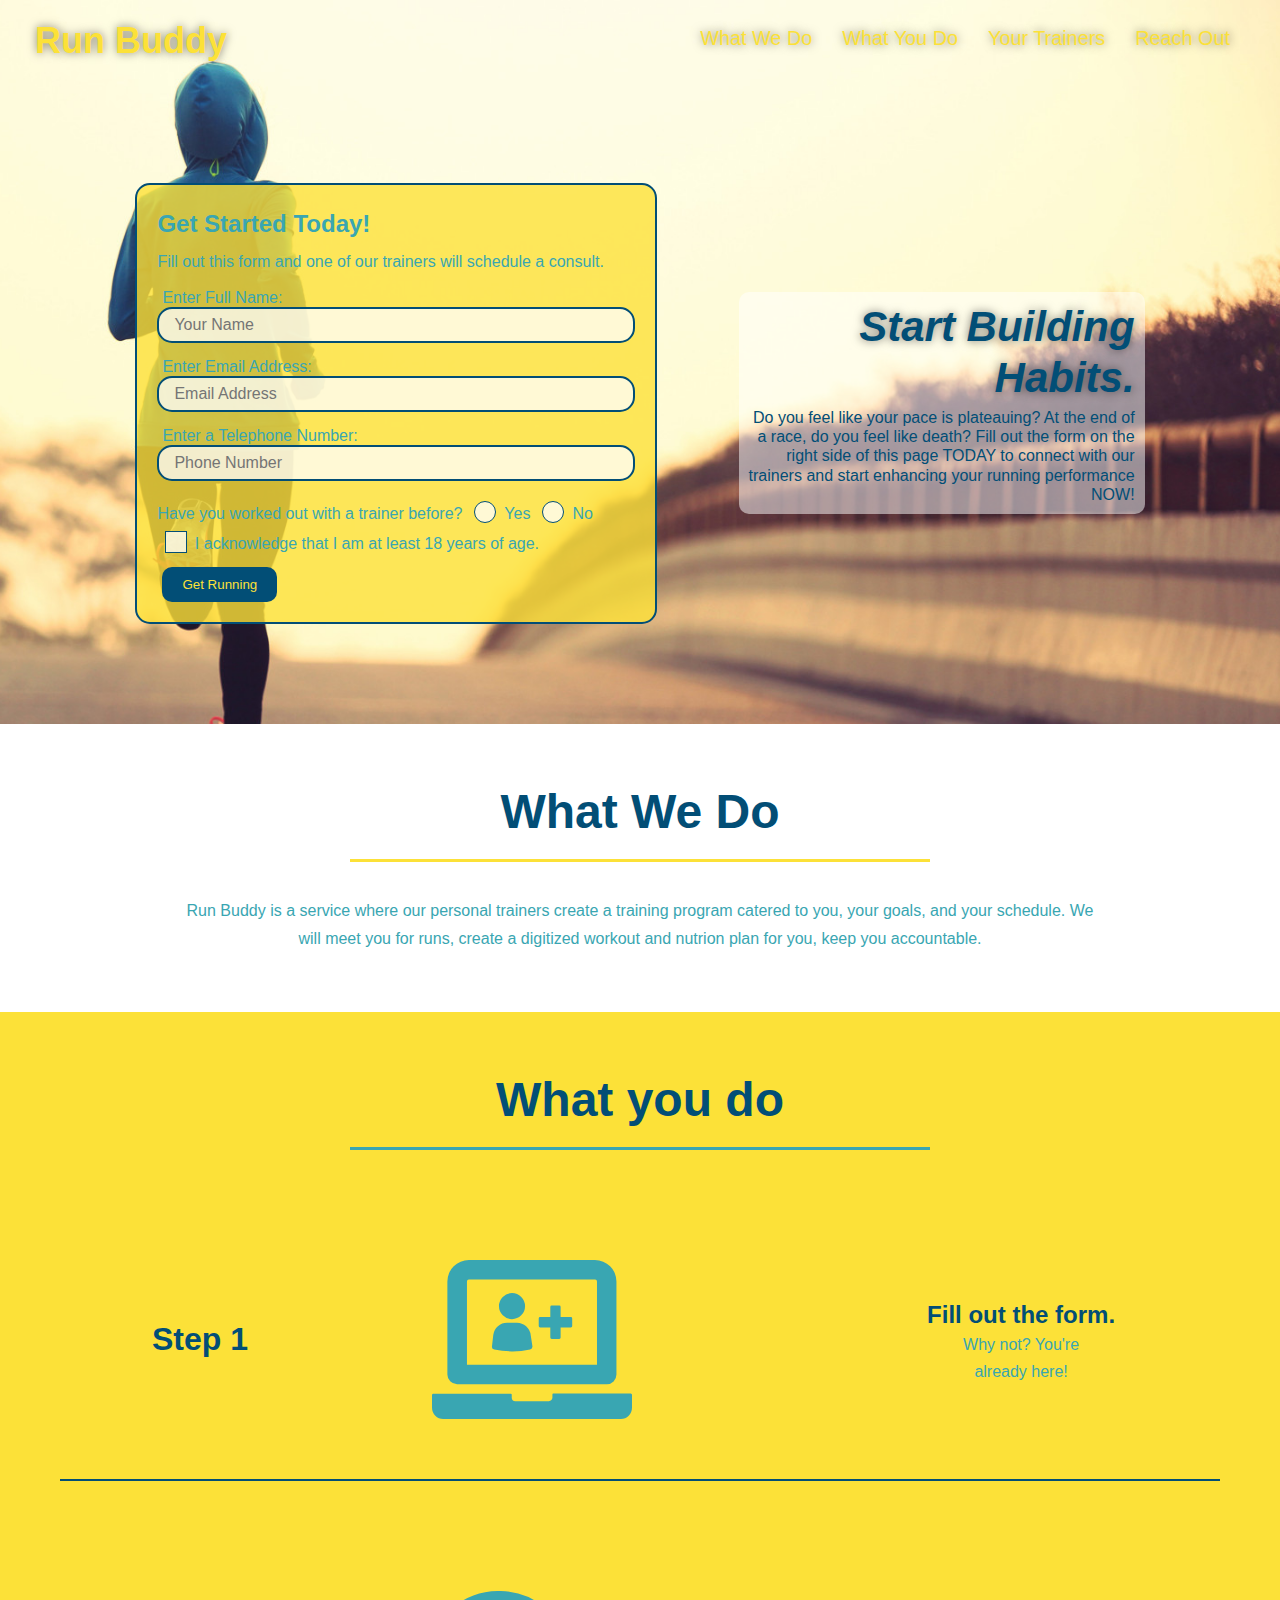
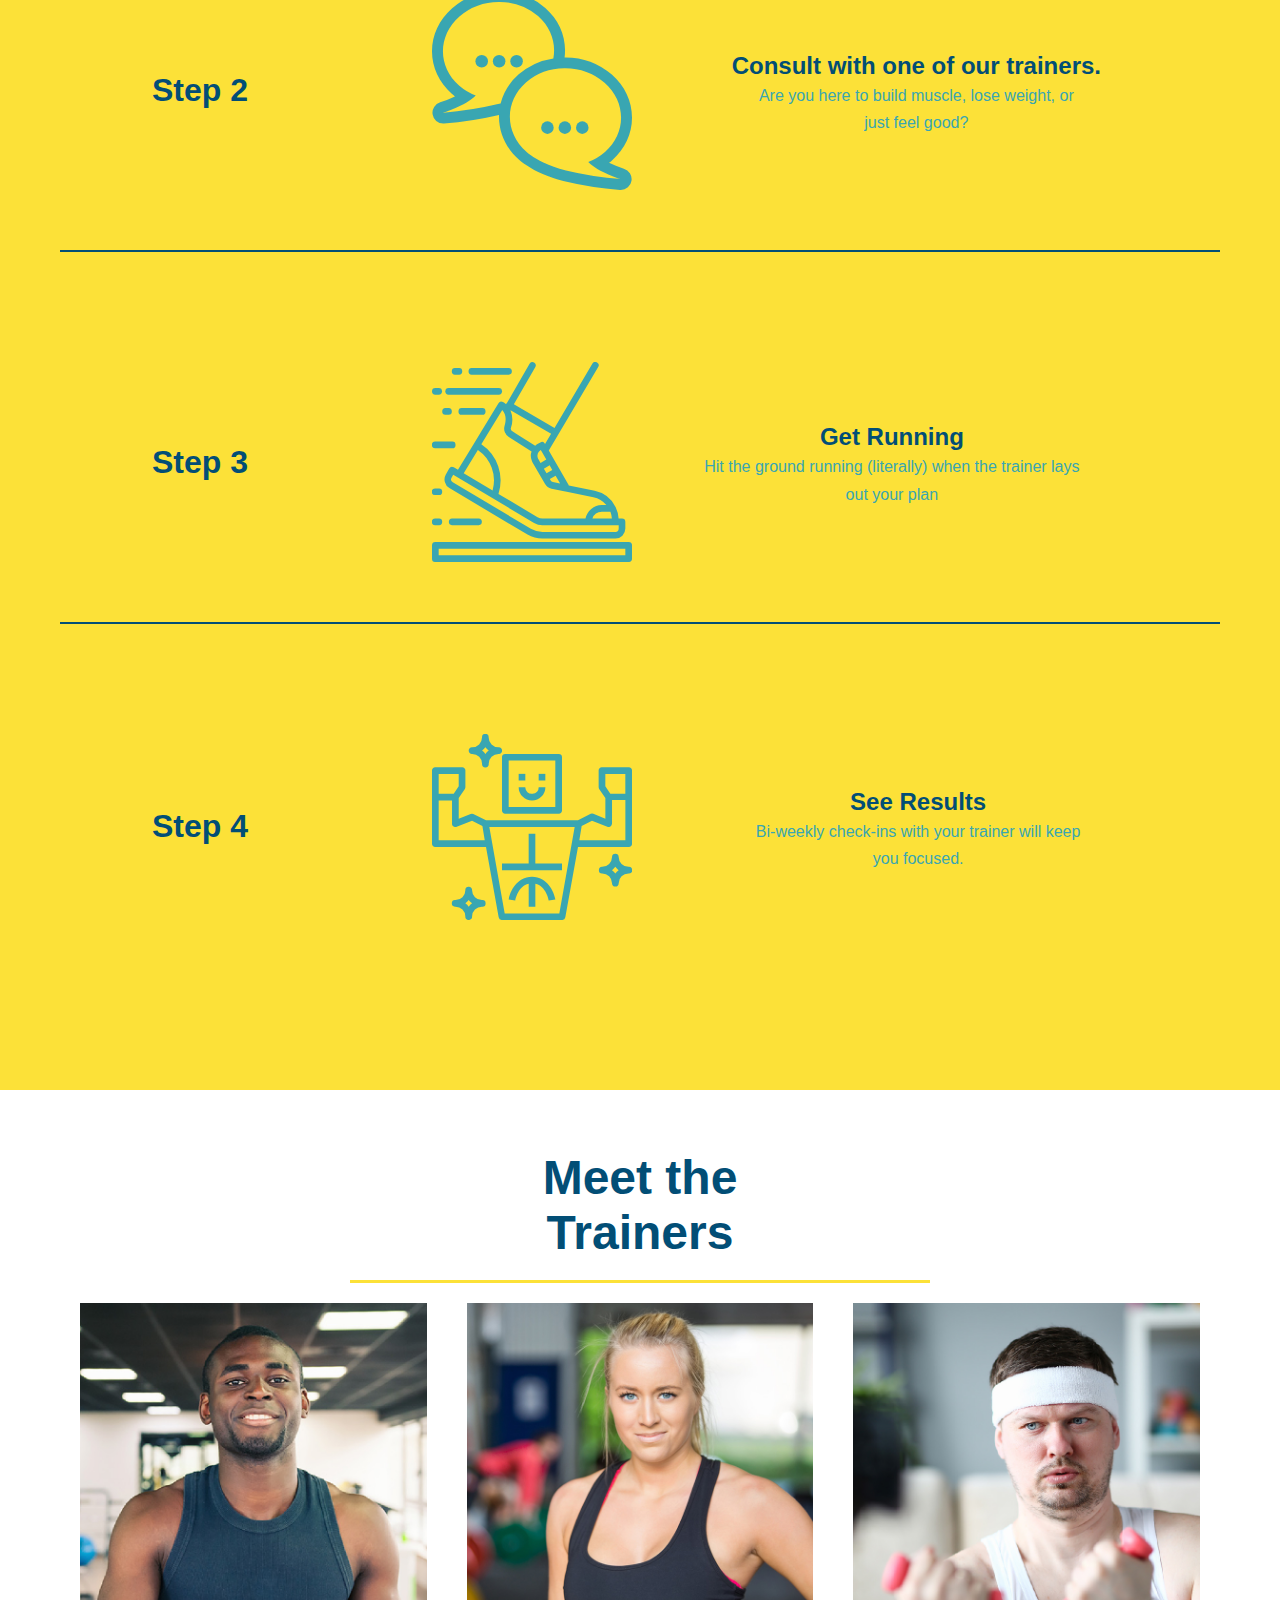
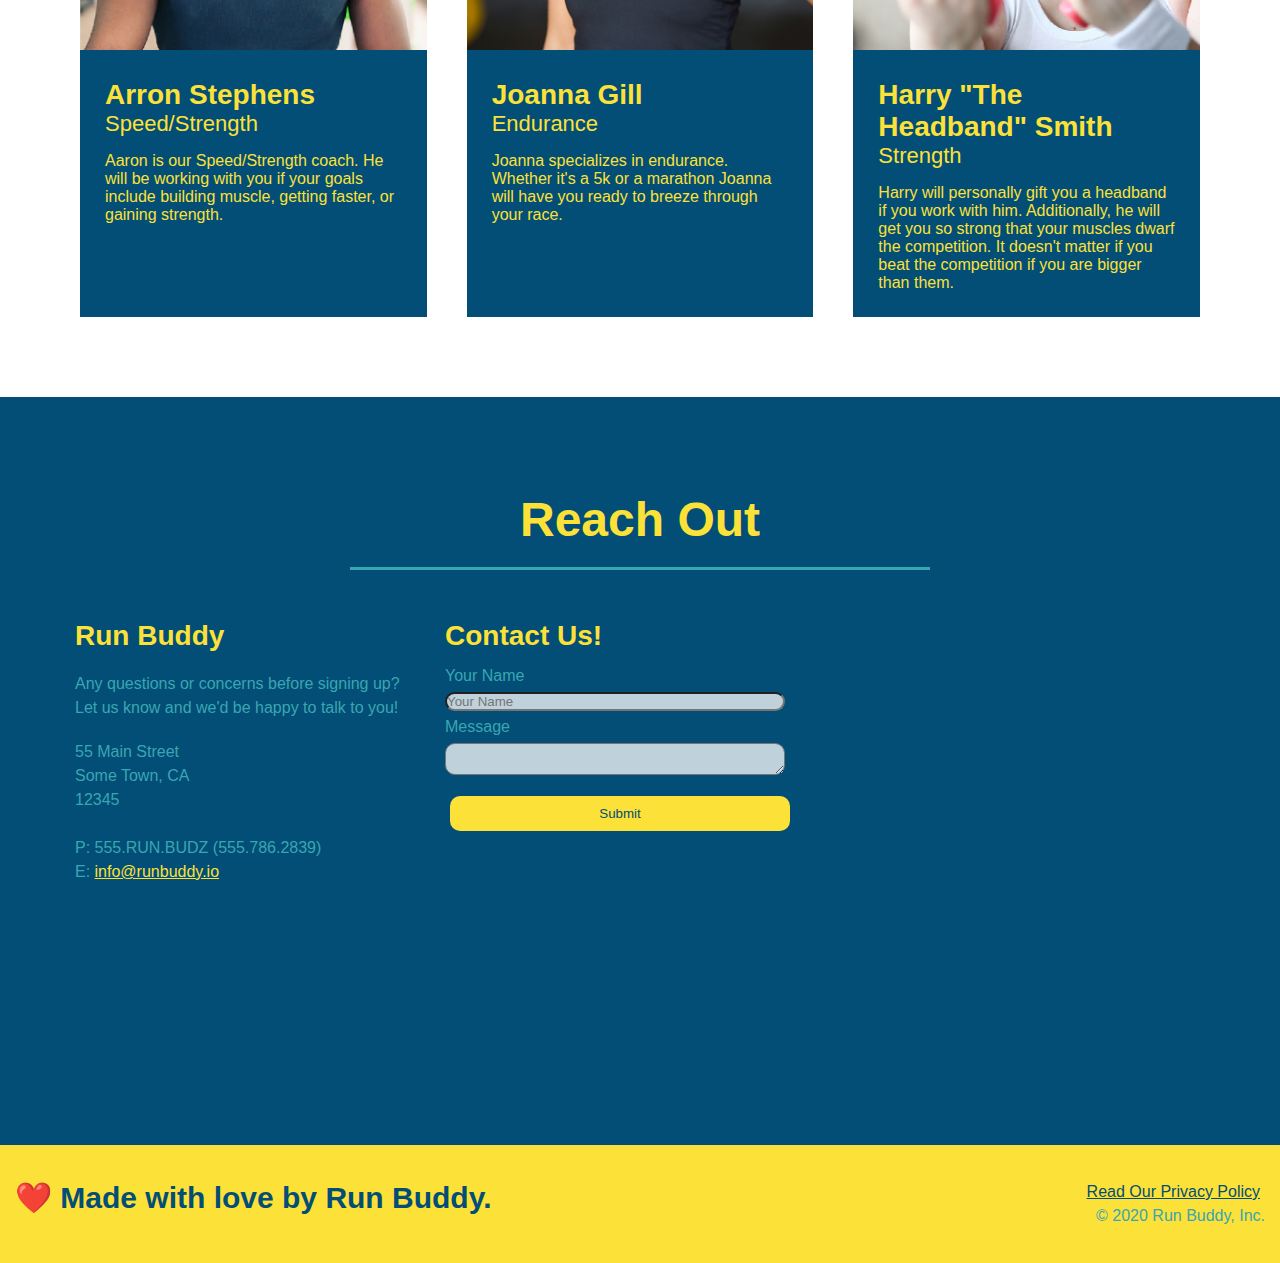
==== commit e008c522: "final modifications" ====
--- a/index.html
+++ b/index.html
@@ -66,10 +66,10 @@
             </span>
           </p>
           <span class="checkbox-wrapper">
+            <input type="checkbox" name="18+" id="18+" />
             <label for="18+"
               >I acknowledge that I am at least 18 years of age.</label
             >
-            <input type="checkbox" name="18+" id="18+" />
           </span>
 
           <button type="submit">Get Running</button>
